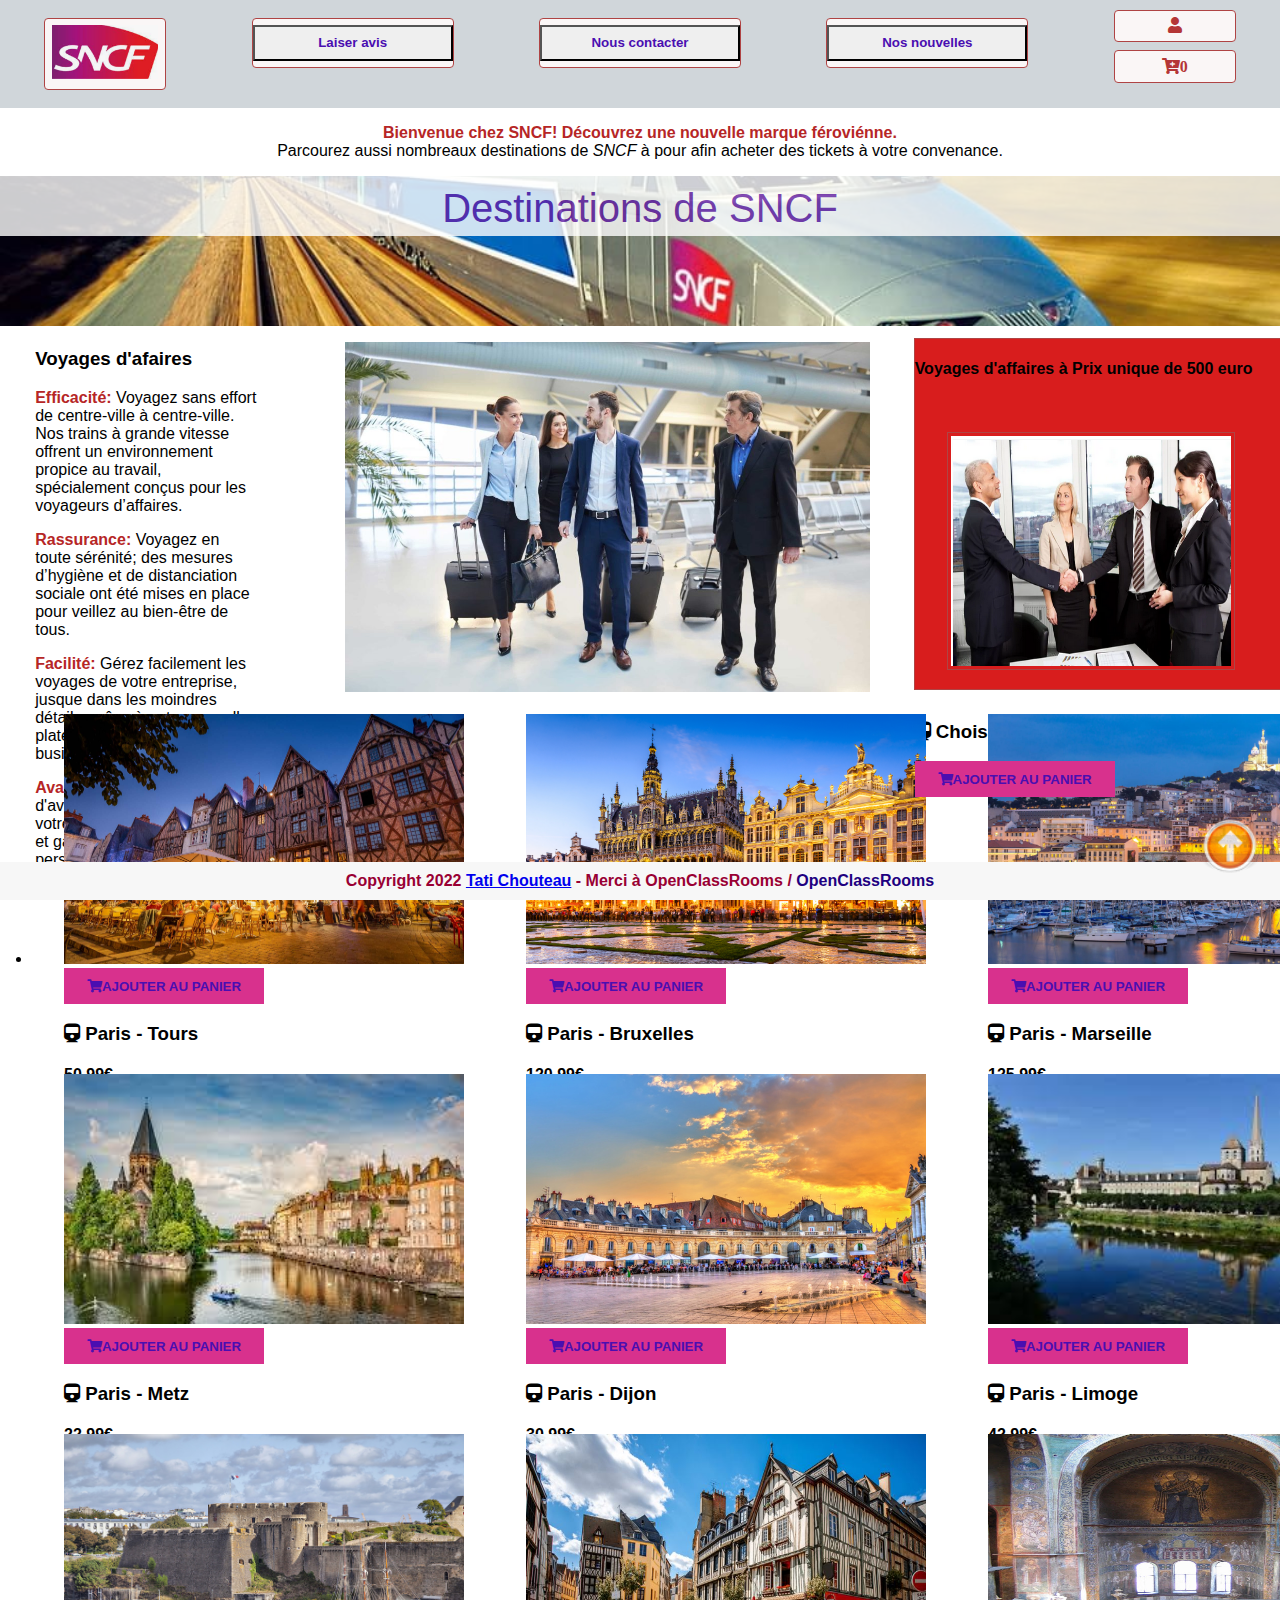
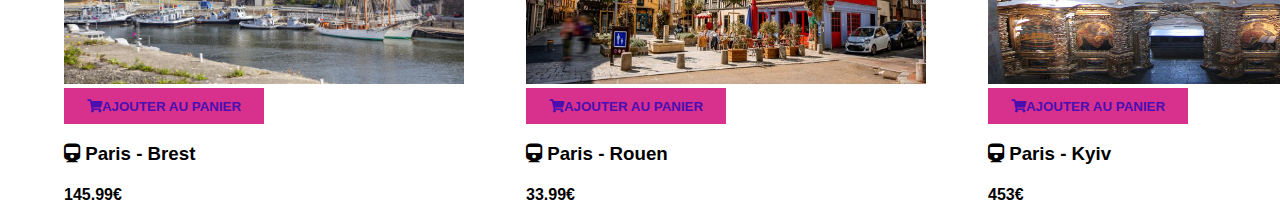
==== sncf.html @ 40f38acc "<aside> de carte unique" ====
<!DOCTYPE html>
<html>

<head>
  <meta charset="UTF-8" />
  <link rel="stylesheet" href="./css/sncf.css" />
  <link rel="stylesheet" href="https://cdnjs.cloudflare.com/ajax/libs/font-awesome/5.15.3/css/all.min.css">
  <title>SNCF</title>
</head>

<body>
  <div class="topmenu">
  <header>
    <nav>
      <ul class="menu">
        <li>
          <p class="bordeau"><a href="#"><img onClick="myFunction('s2')" id="s2" class="logo" src="./images/sncf2.png"
                alt="Veuillez cliquer, svp"></a>
        </li>

        <li>
          <p class="bordeau"><a href="#"><button onClick="myFunction('s1')" id="s1" class="cadre">Laiser
                avis</button></a></p>
        </li>

        <li>
          <p class="bordeau"><a href="#"><button onClick="myFunction('s2')" id="s2" class="cadre">Nous
                contacter</button></a></p>
        </li>

        <li>
          <p class="bordeau"><a href="#"><button onClick="myFunction('s2')" id="s2" class="cadre">Nos
                nouvelles</button></a></p>
        </li>

        <li>
          <a class="profile" href="#"><i class="fas fa-user"></i></a>
          <a class="panier" href="#"><i class="fas fa-cart-plus" onclick="showCart()" id="cartCount">0</i></a>
        </li>
      </ul>
    </nav>
  </header>
</div>
    <div class="annonce">
      <p><strong>Bienvenue chez SNCF! Découvrez une nouvelle marque féroviénne. </strong></br>
        Parcourez aussi nombreaux destinations de <em>SNCF</em> à pour afin acheter des tickets à votre convenance.</p>
    </div>
 




  <section>

  <ul class="bandeau">
    <li class="imgFond" colspan="2">
      <div class="section">Destinations de SNCF</div>
    </li>
  </ul>
  </section>

  <section>
    <article class="buisness">
      <h3>Voyages d'afaires</h3>

      <p><strong>Efficacité:</strong></mark>
      Voyagez sans effort de centre-ville à centre-ville. 
      Nos trains à grande vitesse offrent un environnement propice au travail, spécialement conçus pour les voyageurs d’affaires.</p>

      <p><strong>Rassurance:</strong>
      Voyagez en toute sérénité; des mesures d’hygiène et de distanciation sociale ont été mises en place pour veillez au bien-être de tous.</p>
    
      <p><strong>Facilité:</strong>
      Gérez facilement les voyages de votre entreprise, jusque dans les moindres détails, grâce à notre nouvelle plateforme intuitive dédiée au business.</p>
      
      <p><strong>Avantage:</strong>
      Profitez d'avantages exclusifs pour votre entreprise et vous-même, et gagnez des points de fidélité personnels, tout en réduisant votre empreinte carbone.</p>
    </article>
    <aside>
        <p class="bordeau"><a href="#"><img onClick="myFunction('s2')" id="s2" class="bvoyage" src="./images/business.jpg"
                alt="Veuillez cliquer, svp"></a></p>
    </aside>

    <aside>
      <ul class="cadre">
      <li><h4>Voyages d'affaires à Prix unique de 500 euro</h4></li>
        <p class="bordeau"><a href="#"><img class="pub" onClick="myFunction('s2')" id="s2" class="affaires" src="./images/deal.png"
                alt="Veuillez cliquer, svp"></a></p>              
        <li><h3><i class='fas fa-train'></i> Choisir destination</h3></li>
        <li><p class="bordeau"><a href="#"><button class="addCart"  onClick="myFunction('s2')" id="s2">
          <i class='fas fa-shopping-cart'></i>AJOUTER AU PANIER
          </button> </a></p></li>

      </ul>
  </aside>
  </section>

  <section>
    <aside>
  <ul>
    <li colspan="2">
      <div class="products-center" id="products">
      </div>
    </li>
  </ul>
  </aside>
</section>


  <div class="cart" id="cart">
    <span class="closeCart" onclick="hideCart()">&times;</span>
    <ul id="cartItems" class="cartItems">
    </ul>
    <span class="total">TOTAL : <i class="fas fa-coins"></i> <span id="totalPrice">0</span>€</span>
  </div>

  <footeur>
    <div id="fleche" onclick="flechetop()">
      <img class="orange" src="./images/fleche.png" alt="Veuillez cliquer, svp">
    </div>
    <p class="footer">Copyright 2022 <a href="#">Tati Chouteau</a> - Merci à OpenClassRooms / <span
        class="v">OpenClassRooms</span></p>
  </footeur>
  <script src="./js/sncf.js"></script>
</body>

</html>
---- css/sncf.css ----
.topmenu {
  background-color: #d0d6da;
}
.menu {
    display: flex;                /* Transformation en flexbox */
    padding:0;                    /* Suppression des marges internes */
         /* Ajout de la couleur d'arrière-plan */
    justify-content: space-around;/* Alignements des liens dans le menu */
}
.menu li {
    list-style-type: none ;       /* Suppression des puces */
  
}
.menu a {
    display:block;                /* Transformation en block */
    min-width: 120px;             /* Largeur minimale des liens */   
    
    margin: 0.5rem;               /* Marges externes */
    padding: 0.4rem 0;            /* Marges internes */
    text-align: center;           /* Centrage du texte */   
    background-color: #faf6f6;    /* Arrière-plan */
    color: rgb(180, 54, 54);                  /* Couleur du texte */
    text-decoration: none;        /* Suppression du soulignement */
    border: 1px solid rgb(175, 68, 68);       /* Ajout d'une bordure */
    border-radius: 4px;           /* Arrondis des bordures */
    
    transition: all 1s ;          /* Ajout des effets de transition */
}
.menu a.actif {    
    background-color: #000 ; 
    color: #551abc ;
    border-color: #4b2443 ;
}
.menu a:hover,
.menu a:hover.actif{
    background-color: #3427ed;
    color: #861616;
    border-color: #720606;
}

header{
 
    color: #47108a;
    border-color: #720606;
    padding: 0.1em;
    }
.annonce{
  text-align: center;
  }
.orange {
    width: 60px;
    height: 60px;
    box-shadow: none;
  }

  #fleche {
    position: fixed;
    cursor: pointer;
    z-index: 9999;
    opacity: 0.8;
    right: 20px;
    bottom: 20px;
    display: block;
  }

  body {
    color: black;
    background: white;
    margin: 0;
    padding: 0;
    font-family: 'Lucida Sans', 'Lucida Sans Regular', 'Lucida Grande', 'Lucida Sans Unicode', Geneva, Verdana, sans-serif;
    padding-bottom: 60px;
    max-width: 1600px;
  }

  li.bandeau {
    height: 60px;
    width: 100%;
    position: fixed;
    z-index: 1;
    list-style-type: none ; 
  }

  li.titre {
    background-color: blueviolet;
    border-radius: 5px;
    color: white;
    font-size: 56px;
    text-align: center;
    width: 100%;
  }

  i.panier {
    text-align: center;
    background: #d8318d;
    border-radius: 5px;
    color: white;
    padding: 5px;
  }

  li.imgFond {
    background-image: url("../images/tgv.jpeg");
    background-size: cover;
    background-position-y: center;
    height: 150px;
  }

  div.section {
    text-align: center;
    padding-top: 10px;
    color: rgb(100, 32, 168);
    background-color: white;
    height: 50px;
    font-size: 40px;
    opacity: 0.8;
  }

  ul {
    height: 100%;
    width: 100%;
    margin: 0;
    padding: 0;
  }

  /* Trouvé sur internet permet de faire automatiquement
  un tableau de 3 cases et d'autant de ligne que nécessaire
  On a juste besoin d'avoir une balise <article> répértée
  Autant de fois qu'il y a des produits*/
  .products-center {
    display: grid;
    grid-template-columns: repeat(3, 1fr);
    grid-gap: 10px;
  }

  img.product-img {
    width: 400px;
    height: 250px;
  }

  img.product-img-tiny {
    width: 40px;
    height: 25px;
    vertical-align: middle;
  }

  .addCart {
    position: relative;
    top: 70%;
    right: 0;
    background: #d8318d;
    border: none;
    font-weight: bold;
    cursor: pointer;
    padding: 10px;
  }

  .addCart:hover {
    color: white;
  }

  div.cart {
    height: 50%;
    width: 70%;
    visibility: hidden;
    position: fixed;
    z-index: 1;
    right: 0;
    top: 0;
    background-color: white;
    opacity: 0.9;
    margin-top: 40px;
  }

  span.closeCart {
    position: absolute;
    top: 15px;
    right: 15px;
    font-size: 30px;
    color: violet;
    cursor: pointer;
    height: 50px;
  }

  ul.cartItems {
    list-style-type: none;
    margin-top: 60px;
  }

  span.price {
    position: absolute;
    right: 80px;
    font-size: 20px;
    ;
  }

  span.product-trash {
    position: absolute;
    right: 45px;
  }

  span.total {
    position: absolute;
    right: 40px;
    font-size: 2em;
    color: darkgoldenrod;
  }

  span.arrow {
    position: absolute;
    right: 200px;
  }

  logo {
    height: 40%;
    width: 60%;
    visibility: hidden;
    position: fixed;
    z-index: 1;
    right: 0;
    top: 0;
    background-color: rgb(54, 23, 139);
    opacity: 0.9;
    
  }
  logo:hover {
    background-color: rgb(55, 0, 128);
    color: white;
  }
  p.footer {
    position: fixed;
    bottom: 0px;
    width: 100%;
    color: #990033;
    font-weight: bold;
    background-color: rgb(247, 247, 247);
    margin: 0;
    padding-bottom: 10px;
    padding-top: 10px;
    text-align: center;

  }

  li.profile {
    vertical-align: top;
    padding-right: 14px;
    font-size: 30px;
    padding-top: 14px;
  }

  li.profile a {
    color: rgb(62, 10, 160);
  }

  .tdButton {
    width: 100%;
    text-align: none;
  }

  button {
    border-radius: 0%;
    height: 36px;
    width: 200px;
    color: rgb(74, 14, 177);
    font-weight: bold;
    }

  button:hover {
    background-color: rgb(55, 0, 128);
    color: white;
  }

  p.bordeau {
    color: #990033;
  }

  .logo {
    height: 54px;
    background-color: rgb(55, 0, 128);
  }

  span.bold {
    font-weight: bold;
    font-size: 20px;
  }

  span.left {
    margin-left: 20px;
  }

  .v {
    color: rgb(32, 0, 128);

  }

  .buisness
  {
      width: 500px;
      padding: 0.2em;
     
      margin-left:2em;
      margin-bottom: 2em;
  }
    
  section{
    display:flex;
  }

  strong{
    color:#b62626;
  }

  
  .bvoyage{
    height: 350px;
    background-color: rgb(199, 38, 38);
      
    margin-left:2em;
    margin-bottom: 2em;
  }

  article, aside
{
    text-align: justify;
}
aside{
  height: 350px;
  margin-left:2em;
  margin-bottom: 2em;
}

article { 
  height: 350px;

    margin-right: 20px;
    margin-left:2em;
    flex: 3;
    text-align: left;
}
.affaires{
  height: 350px;
  background-color: rgb(199, 38, 38);
    
  margin-left:2em;
  margin-bottom: 2em;
}
ul.cadre{

  border: 1px solid rgb(175, 68, 68);
  background-color: rgb(216, 29, 29);
  list-style-type: none;
  margin-top: 12px;

  height: 350px;

    margin-right: 12px;
    margin-left:  12px;;
    flex: 3;
    text-align: justify;
}

img.pub {
  width: 280px;
  height: 230px;
  vertical-align: middle;  
  padding: 0.2em; 
  margin-left:2em;
  margin-right: 2em;
  margin-bottom: 2em;
  margin-top: 2em;
  margin-bottom: 2em;
  border: 1px solid rgb(175, 68, 68);
  

}
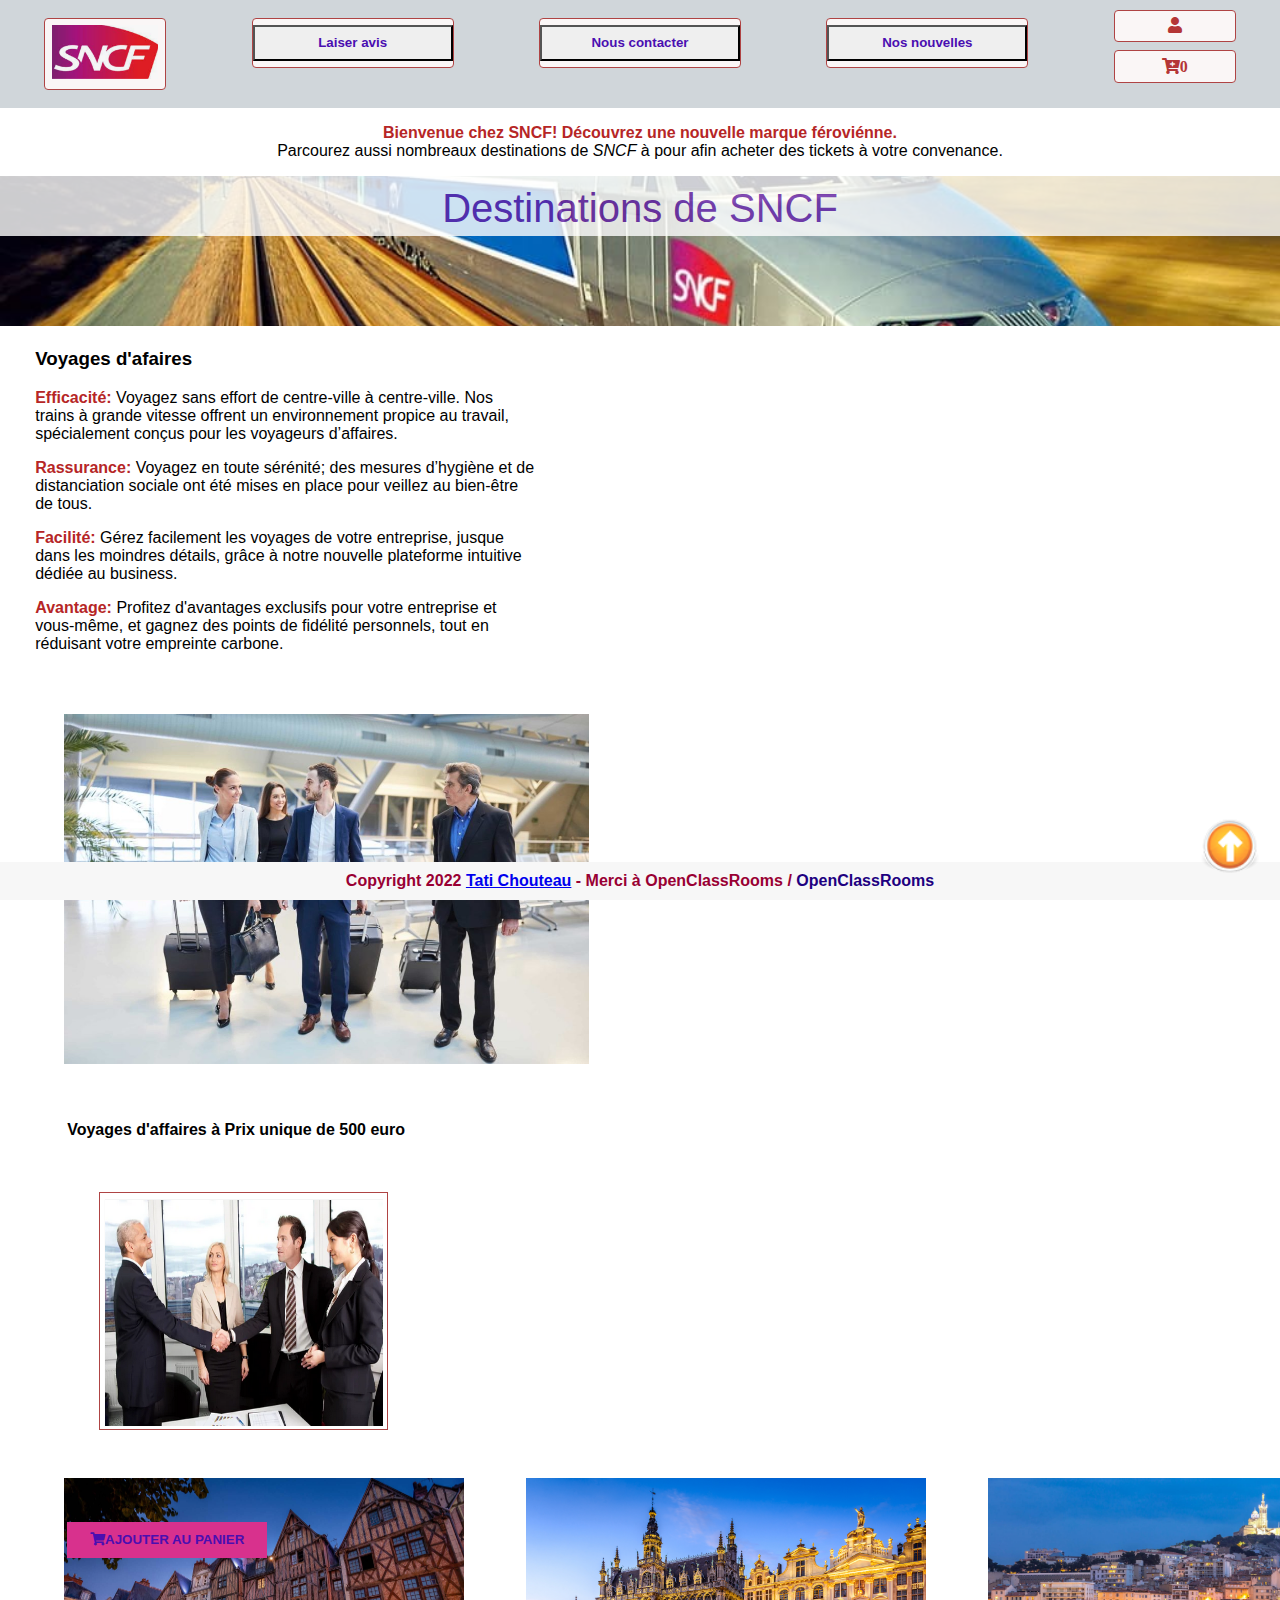
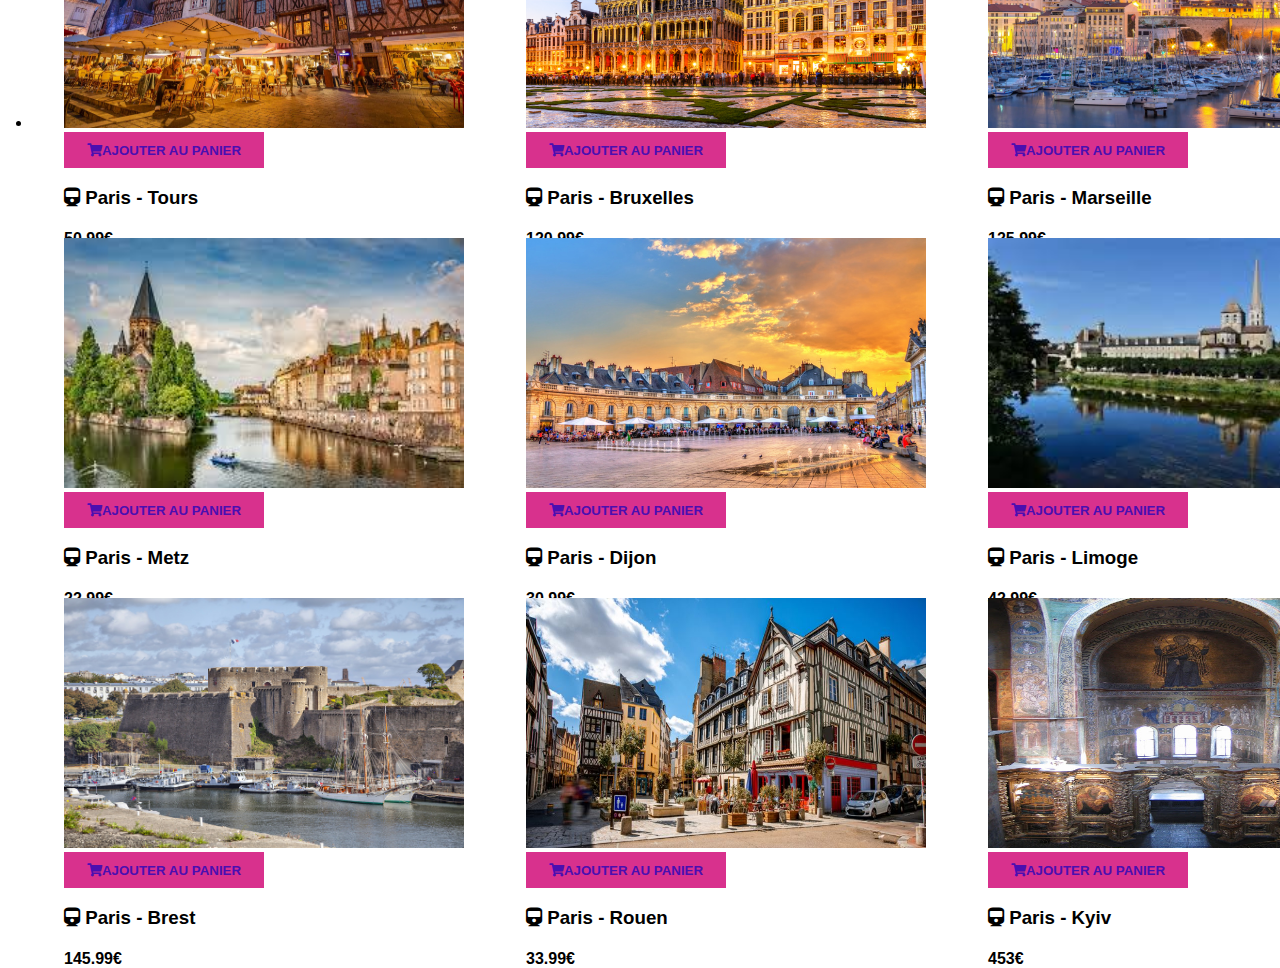
==== commit ae8c8861: "<aside> affichage" ====
--- a/sncf.html
+++ b/sncf.html
@@ -60,6 +60,7 @@
   </section>
 
   <section>
+    
     <article class="buisness">
       <h3>Voyages d'afaires</h3>
 
@@ -82,17 +83,22 @@
     </aside>
 
     <aside>
-      <ul class="cadre">
-      <li><h4>Voyages d'affaires à Prix unique de 500 euro</h4></li>
-        <p class="bordeau"><a href="#"><img class="pub" onClick="myFunction('s2')" id="s2" class="affaires" src="./images/deal.png"
-                alt="Veuillez cliquer, svp"></a></p>              
-        <li><h3><i class='fas fa-train'></i> Choisir destination</h3></li>
-        <li><p class="bordeau"><a href="#"><button class="addCart"  onClick="myFunction('s2')" id="s2">
+      <form action="" method="get" class="form-example">
+      <div class="unique">
+      <h4>Voyages d'affaires à Prix unique de 500 euro</h4>
+      <p class="bordeau"><a href="#"><img class="pub" onClick="myFunction('s2')" id="s2" class="affaires" src="./images/deal.png"
+                alt="Veuillez cliquer, svp"></a></p>             
+        <h3><i class='fas fa-train'></i> Choisir destination</h3>
+
+        <p ><a href="#"><button class="addCart"  onClick="myFunction('s2')" id="s2">
           <i class='fas fa-shopping-cart'></i>AJOUTER AU PANIER
-          </button> </a></p></li>
+          </button> </a></p>
+        </form>
+      
+  </aside>
 
-      </ul>
-  </aside>
+  
+  
   </section>
 
   <section>
--- a/css/sncf.css
+++ b/css/sncf.css
@@ -301,9 +301,17 @@
       margin-bottom: 2em;
   }
     
-  section{
-    display:flex;
-  }
+  .unique{
+    width: 500px;
+    padding: 0.2em;
+   
+    margin-left:2em;
+    margin-bottom: 2em;
+
+   
+  }
+
+  
 
   strong{
     color:#b62626;
@@ -371,4 +379,8 @@
   border: 1px solid rgb(175, 68, 68);
   
 
+}
+.form-example{
+  width: 300px;
+  height: 500px;
 }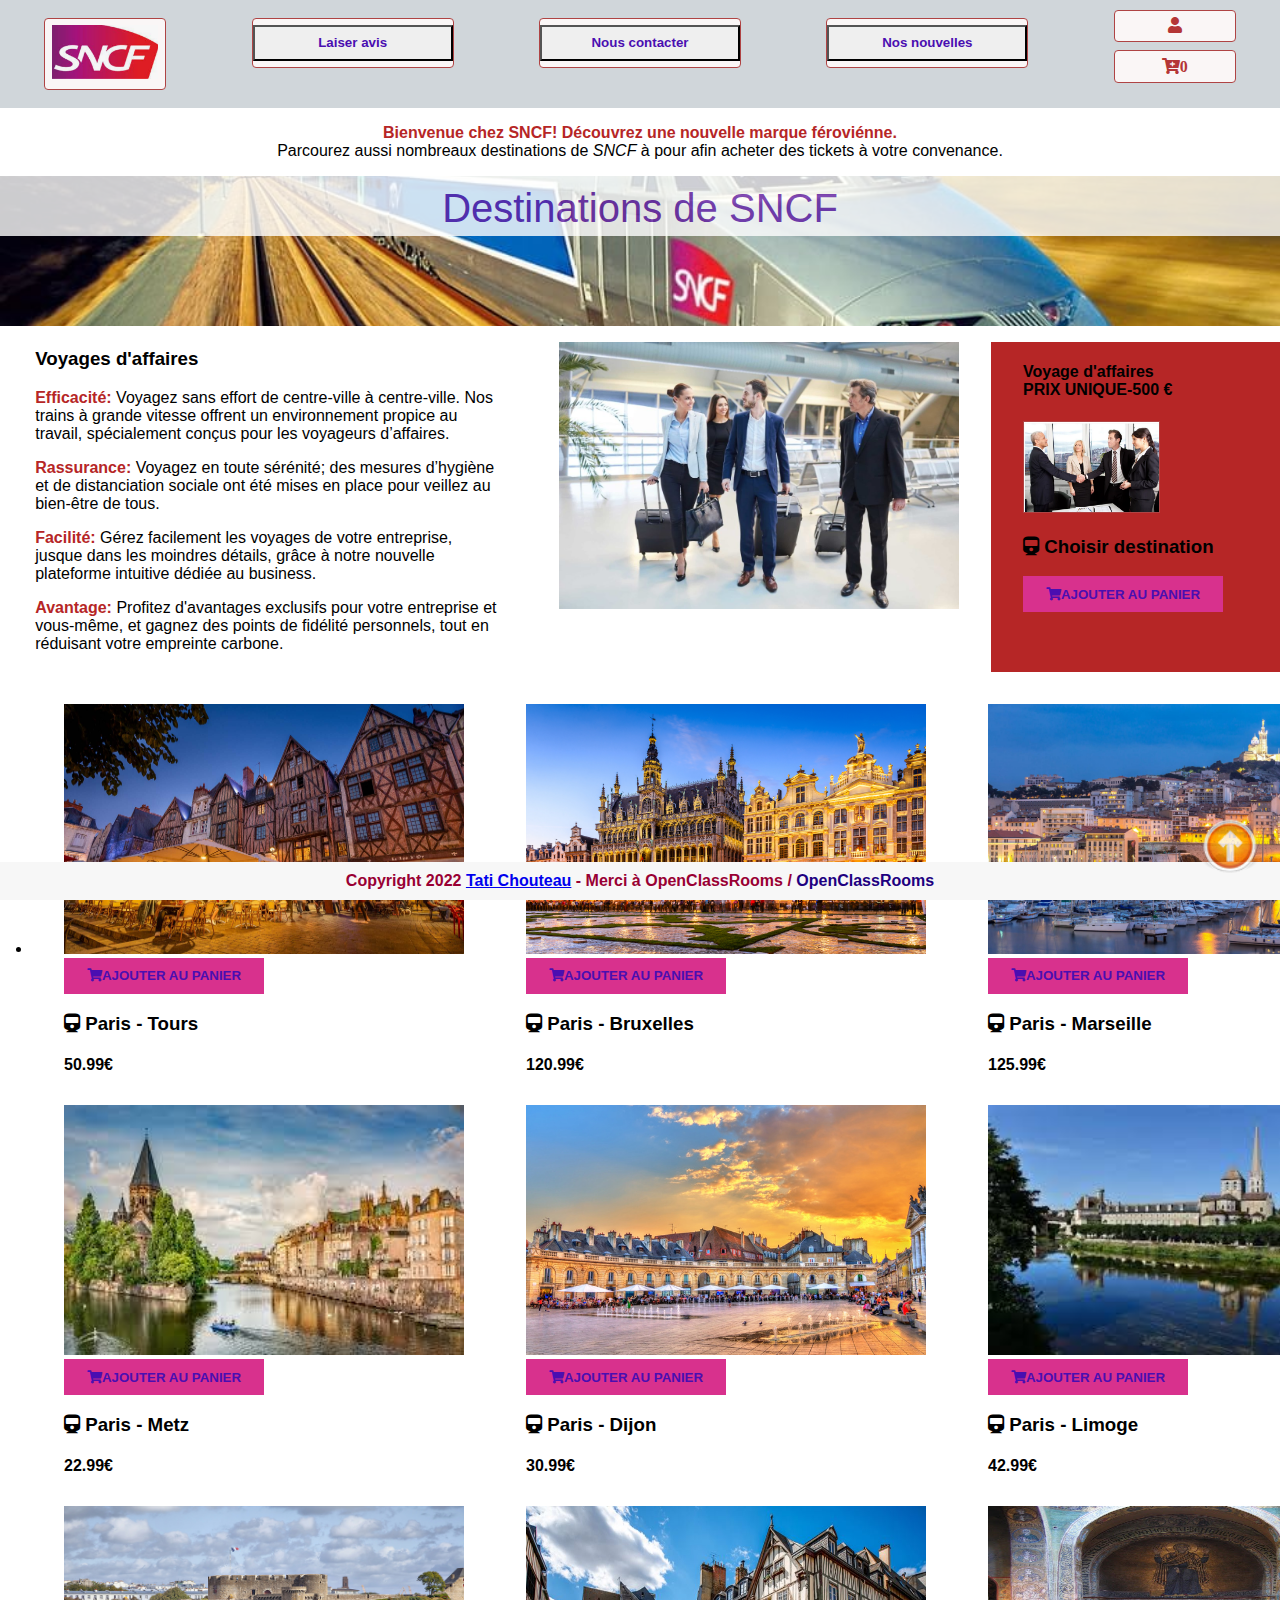
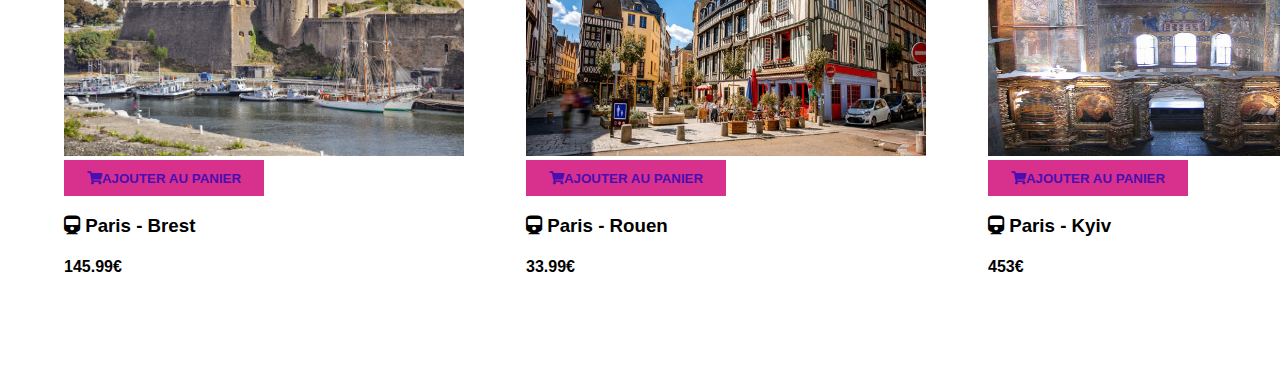
==== commit 4ac09929: "Modification <aside> de promo" ====
--- a/sncf.html
+++ b/sncf.html
@@ -10,107 +10,106 @@
 
 <body>
   <div class="topmenu">
-  <header>
-    <nav>
-      <ul class="menu">
-        <li>
-          <p class="bordeau"><a href="#"><img onClick="myFunction('s2')" id="s2" class="logo" src="./images/sncf2.png"
-                alt="Veuillez cliquer, svp"></a>
-        </li>
+    <header>
+      <nav>
+        <ul class="menu">
+          <li>
+            <p class="bordeau"><a href="#"><img onClick="myFunction('s2')" id="s2" class="logo" src="./images/sncf2.png"
+                  alt="Veuillez cliquer, svp"></a>
+          </li>
 
-        <li>
-          <p class="bordeau"><a href="#"><button onClick="myFunction('s1')" id="s1" class="cadre">Laiser
-                avis</button></a></p>
-        </li>
+          <li>
+            <p class="bordeau"><a href="#"><button onClick="myFunction('s1')" id="s1" class="cadre">Laiser
+                  avis</button></a></p>
+          </li>
 
-        <li>
-          <p class="bordeau"><a href="#"><button onClick="myFunction('s2')" id="s2" class="cadre">Nous
-                contacter</button></a></p>
-        </li>
+          <li>
+            <p class="bordeau"><a href="#"><button onClick="myFunction('s2')" id="s2" class="cadre">Nous
+                  contacter</button></a></p>
+          </li>
 
-        <li>
-          <p class="bordeau"><a href="#"><button onClick="myFunction('s2')" id="s2" class="cadre">Nos
-                nouvelles</button></a></p>
-        </li>
+          <li>
+            <p class="bordeau"><a href="#"><button onClick="myFunction('s2')" id="s2" class="cadre">Nos
+                  nouvelles</button></a></p>
+          </li>
 
-        <li>
-          <a class="profile" href="#"><i class="fas fa-user"></i></a>
-          <a class="panier" href="#"><i class="fas fa-cart-plus" onclick="showCart()" id="cartCount">0</i></a>
-        </li>
-      </ul>
-    </nav>
-  </header>
-</div>
-    <div class="annonce">
-      <p><strong>Bienvenue chez SNCF! Découvrez une nouvelle marque féroviénne. </strong></br>
-        Parcourez aussi nombreaux destinations de <em>SNCF</em> à pour afin acheter des tickets à votre convenance.</p>
-    </div>
- 
+          <li>
+            <a class="profile" href="#"><i class="fas fa-user"></i></a>
+            <a class="panier" href="#"><i class="fas fa-cart-plus" onclick="showCart()" id="cartCount">0</i></a>
+          </li>
+        </ul>
+      </nav>
+    </header>
+  </div>
+  <div class="annonce">
+    <p><strong>Bienvenue chez SNCF! Découvrez une nouvelle marque féroviénne. </strong></br>
+      Parcourez aussi nombreaux destinations de <em>SNCF</em> à pour afin acheter des tickets à votre convenance.</p>
+  </div>
+
 
 
 
 
   <section>
 
-  <ul class="bandeau">
-    <li class="imgFond" colspan="2">
-      <div class="section">Destinations de SNCF</div>
-    </li>
-  </ul>
+    <ul class="bandeau">
+      <li class="imgFond" colspan="2">
+        <div class="section">Destinations de SNCF</div>
+      </li>
+    </ul>
   </section>
 
-  <section>
-    
+  <section class="lux">
+
     <article class="buisness">
-      <h3>Voyages d'afaires</h3>
+      <h3>Voyages d'affaires</h3>
 
       <p><strong>Efficacité:</strong></mark>
-      Voyagez sans effort de centre-ville à centre-ville. 
-      Nos trains à grande vitesse offrent un environnement propice au travail, spécialement conçus pour les voyageurs d’affaires.</p>
+        Voyagez sans effort de centre-ville à centre-ville.
+        Nos trains à grande vitesse offrent un environnement propice au travail, spécialement conçus pour les voyageurs
+        d’affaires.</p>
 
       <p><strong>Rassurance:</strong>
-      Voyagez en toute sérénité; des mesures d’hygiène et de distanciation sociale ont été mises en place pour veillez au bien-être de tous.</p>
+        Voyagez en toute sérénité; des mesures d’hygiène et de distanciation sociale ont été mises en place pour veillez
+        au bien-être de tous.</p>
+
+      <p><strong>Facilité:</strong>
+        Gérez facilement les voyages de votre entreprise, jusque dans les moindres détails, grâce à notre nouvelle
+        plateforme intuitive dédiée au business.</p>
+
+      <p><strong>Avantage:</strong>
+        Profitez d'avantages exclusifs pour votre entreprise et vous-même, et gagnez des points de fidélité personnels,
+        tout en réduisant votre empreinte carbone.</p>
+    </article>
+
     
-      <p><strong>Facilité:</strong>
-      Gérez facilement les voyages de votre entreprise, jusque dans les moindres détails, grâce à notre nouvelle plateforme intuitive dédiée au business.</p>
-      
-      <p><strong>Avantage:</strong>
-      Profitez d'avantages exclusifs pour votre entreprise et vous-même, et gagnez des points de fidélité personnels, tout en réduisant votre empreinte carbone.</p>
-    </article>
-    <aside>
-        <p class="bordeau"><a href="#"><img onClick="myFunction('s2')" id="s2" class="bvoyage" src="./images/business.jpg"
-                alt="Veuillez cliquer, svp"></a></p>
-    </aside>
+      <aside >
+        <p ><a href="#"><img onClick="myFunction('s2')" id="s2" class="bvoyage"
+              src="./images/business.jpg" alt="Veuillez cliquer, svp"></a></p>
+      </aside>
 
-    <aside>
-      <form action="" method="get" class="form-example">
-      <div class="unique">
-      <h4>Voyages d'affaires à Prix unique de 500 euro</h4>
-      <p class="bordeau"><a href="#"><img class="pub" onClick="myFunction('s2')" id="s2" class="affaires" src="./images/deal.png"
-                alt="Veuillez cliquer, svp"></a></p>             
-        <h3><i class='fas fa-train'></i> Choisir destination</h3>
-
-        <p ><a href="#"><button class="addCart"  onClick="myFunction('s2')" id="s2">
-          <i class='fas fa-shopping-cart'></i>AJOUTER AU PANIER
-          </button> </a></p>
-        </form>
-      
-  </aside>
-
-  
-  
+      <aside class="fond">
+          <h4 class="promo">Voyage d'affaires<br>PRIX UNIQUE-500 €</h4>
+          <img class="pub" onClick="myFunction('s2')" id="s2" class="affaires"
+                src="./images/deal.png" alt="Veuillez cliquer, svp">
+          <h3><i class='fas fa-train'></i> Choisir destination</h3>
+          <button class="addCart" onClick="myFunction('s2')" id="s2">
+                <i class='fas fa-shopping-cart'></i>AJOUTER AU PANIER
+              </button>       
+      </aside>
+    
   </section>
 
-  <section>
+  <div>
     <aside>
-  <ul>
-    <li colspan="2">
-      <div class="products-center" id="products">
-      </div>
-    </li>
-  </ul>
-  </aside>
-</section>
+      <ul>
+        <li colspan="2">
+          <div class="products-center" id="products">
+          </div>
+        </li>
+      </ul>
+    </aside>
+  </div>
 
 
   <div class="cart" id="cart">
--- a/css/sncf.css
+++ b/css/sncf.css
@@ -145,8 +145,7 @@
 
   .addCart {
     position: relative;
-    top: 70%;
-    right: 0;
+      right: 0;
     background: #d8318d;
     border: none;
     font-weight: bold;
@@ -272,7 +271,13 @@
   p.bordeau {
     color: #990033;
   }
-
+.fond{
+  background-color: #b62626;
+  max-width: 225px;
+  padding-left: 2em;
+  padding-right: 2em;
+  margin-top: 1em;
+}
   .logo {
     height: 54px;
     background-color: rgb(55, 0, 128);
@@ -294,12 +299,12 @@
 
   .buisness
   {
-      width: 500px;
+      min-width: 400px;
       padding: 0.2em;
      
       margin-left:2em;
       margin-bottom: 2em;
-  }
+        }
     
   .unique{
     width: 500px;
@@ -319,25 +324,20 @@
 
   
   .bvoyage{
-    height: 350px;
-    background-color: rgb(199, 38, 38);
-      
-    margin-left:2em;
-    margin-bottom: 2em;
-  }
+    max-width: 400px;   
+      }
 
   article, aside
 {
-    text-align: justify;
+    text-align: left;
 }
 aside{
-  height: 350px;
   margin-left:2em;
   margin-bottom: 2em;
 }
 
 article { 
-  height: 350px;
+  
 
     margin-right: 20px;
     margin-left:2em;
@@ -345,37 +345,19 @@
     text-align: left;
 }
 .affaires{
-  height: 350px;
+ 
   background-color: rgb(199, 38, 38);
     
   margin-left:2em;
   margin-bottom: 2em;
 }
-ul.cadre{
-
-  border: 1px solid rgb(175, 68, 68);
-  background-color: rgb(216, 29, 29);
-  list-style-type: none;
-  margin-top: 12px;
-
-  height: 350px;
-
-    margin-right: 12px;
-    margin-left:  12px;;
-    flex: 3;
-    text-align: justify;
-}
+
 
 img.pub {
-  width: 280px;
-  height: 230px;
-  vertical-align: middle;  
-  padding: 0.2em; 
-  margin-left:2em;
-  margin-right: 2em;
-  margin-bottom: 2em;
-  margin-top: 2em;
-  margin-bottom: 2em;
+  width: 60%;
+  
+   margin-left:auto;
+  margin-right: auto;
   border: 1px solid rgb(175, 68, 68);
   
 
@@ -383,4 +365,8 @@
 .form-example{
   width: 300px;
   height: 500px;
+}
+.lux{
+  display:flex;
+  flex-direction: row;
 }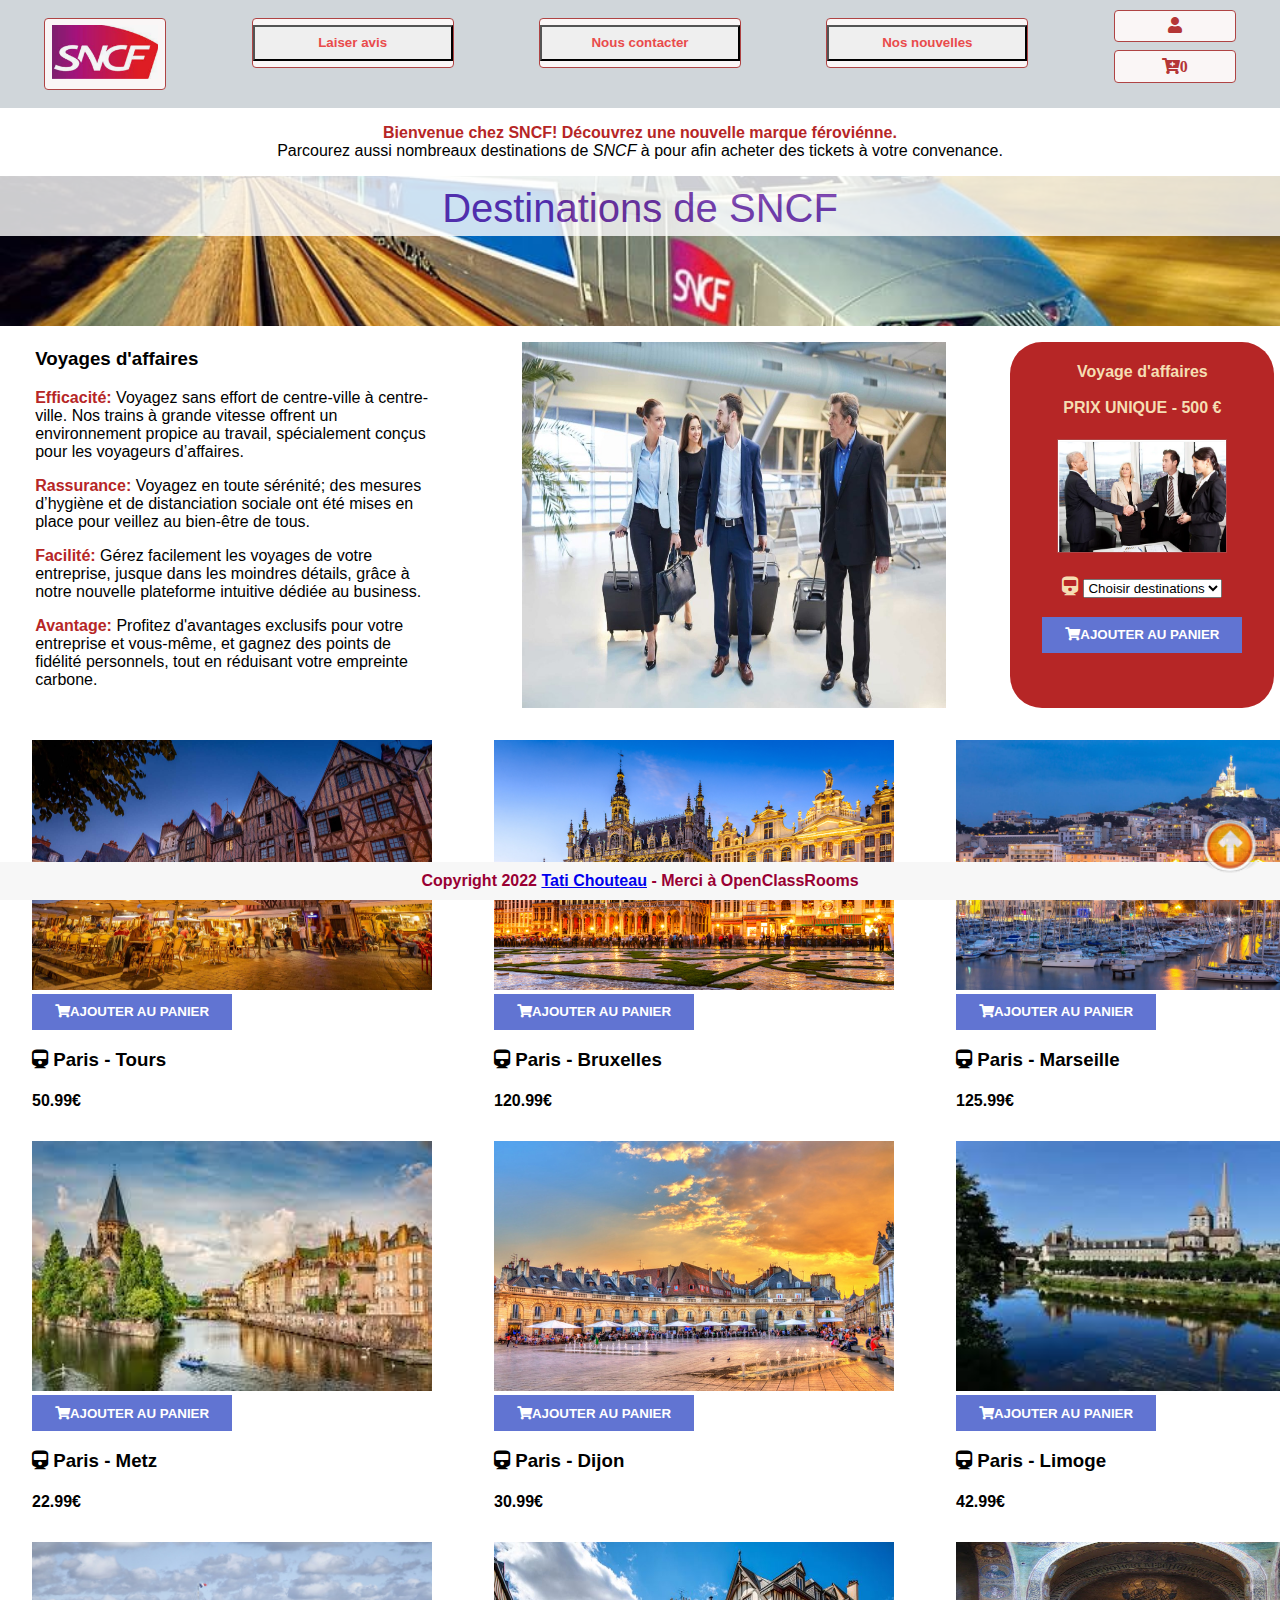
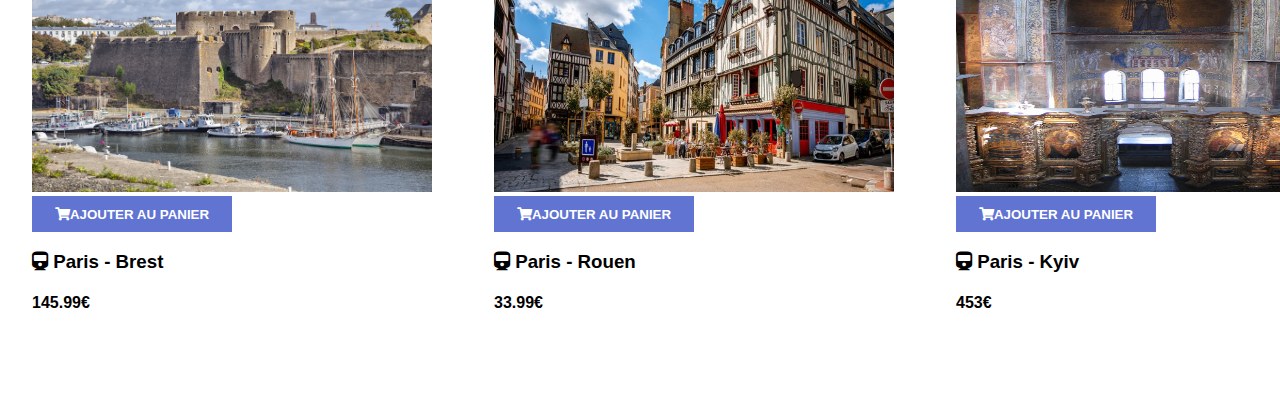
==== commit ab2e67b7: "Ajout liste deroulante, fonctionalités" ====
--- a/sncf.html
+++ b/sncf.html
@@ -82,34 +82,30 @@
         tout en réduisant votre empreinte carbone.</p>
     </article>
 
-    
-      <aside >
-        <p ><a href="#"><img onClick="myFunction('s2')" id="s2" class="bvoyage"
-              src="./images/business.jpg" alt="Veuillez cliquer, svp"></a></p>
-      </aside>
 
-      <aside class="fond">
-          <h4 class="promo">Voyage d'affaires<br>PRIX UNIQUE-500 €</h4>
-          <img class="pub" onClick="myFunction('s2')" id="s2" class="affaires"
-                src="./images/deal.png" alt="Veuillez cliquer, svp">
-          <h3><i class='fas fa-train'></i> Choisir destination</h3>
-          <button class="addCart" onClick="myFunction('s2')" id="s2">
-                <i class='fas fa-shopping-cart'></i>AJOUTER AU PANIER
-              </button>       
-      </aside>
-    
+    <aside class="imgaside">
+      <img onClick="myFunction('s2')" id="s2" class="bvoyage" src="./images/business.jpg" alt="Veuillez cliquer, svp">
+    </aside>
+
+    <aside class="fond">
+      <h4 class="promo">Voyage d'affaires<br><br>PRIX UNIQUE - 500 €</h4>
+      <img class="pub" onClick="myFunction('s2')" id="s2" class="affaires" src="./images/deal.png"
+        alt="Veuillez cliquer, svp">
+      <h3><i class='fas fa-train'></i>&nbsp;<select id="dest">
+        <option value="C" disabled selected>Choisir destinations</option>
+        <option value="Paris">Paris</option>
+        <option value="Lille">Lille</option>
+      </select></h3>
+      <button class="addCart" onClick="addCart(99999)" id="s2">
+        <i class='fas fa-shopping-cart'></i>AJOUTER AU PANIER
+      </button>
+    </aside>
+
   </section>
 
-  <div>
-    <aside>
-      <ul>
-        <li colspan="2">
-          <div class="products-center" id="products">
-          </div>
-        </li>
-      </ul>
-    </aside>
-  </div>
+  
+          <div class="products-center" id="products"></div>
+
 
 
   <div class="cart" id="cart">
@@ -123,8 +119,7 @@
     <div id="fleche" onclick="flechetop()">
       <img class="orange" src="./images/fleche.png" alt="Veuillez cliquer, svp">
     </div>
-    <p class="footer">Copyright 2022 <a href="#">Tati Chouteau</a> - Merci à OpenClassRooms / <span
-        class="v">OpenClassRooms</span></p>
+    <p class="footer">Copyright 2022 <a href="#">Tati Chouteau</a> - Merci à OpenClassRooms</p>
   </footeur>
   <script src="./js/sncf.js"></script>
 </body>
--- a/css/sncf.css
+++ b/css/sncf.css
@@ -1,372 +1,407 @@
 .topmenu {
   background-color: #d0d6da;
 }
+
 .menu {
-    display: flex;                /* Transformation en flexbox */
-    padding:0;                    /* Suppression des marges internes */
-         /* Ajout de la couleur d'arrière-plan */
-    justify-content: space-around;/* Alignements des liens dans le menu */
-}
+  display: flex;
+  /* Transformation en flexbox */
+  padding: 0;
+  /* Suppression des marges internes */
+  /* Ajout de la couleur d'arrière-plan */
+  justify-content: space-around;
+  /* Alignements des liens dans le menu */
+}
+
 .menu li {
-    list-style-type: none ;       /* Suppression des puces */
-  
-}
+  list-style-type: none;
+  /* Suppression des puces */
+
+}
+
 .menu a {
-    display:block;                /* Transformation en block */
-    min-width: 120px;             /* Largeur minimale des liens */   
-    
-    margin: 0.5rem;               /* Marges externes */
-    padding: 0.4rem 0;            /* Marges internes */
-    text-align: center;           /* Centrage du texte */   
-    background-color: #faf6f6;    /* Arrière-plan */
-    color: rgb(180, 54, 54);                  /* Couleur du texte */
-    text-decoration: none;        /* Suppression du soulignement */
-    border: 1px solid rgb(175, 68, 68);       /* Ajout d'une bordure */
-    border-radius: 4px;           /* Arrondis des bordures */
-    
-    transition: all 1s ;          /* Ajout des effets de transition */
-}
-.menu a.actif {    
-    background-color: #000 ; 
-    color: #551abc ;
-    border-color: #4b2443 ;
-}
+  display: block;
+  /* Transformation en block */
+  min-width: 120px;
+  /* Largeur minimale des liens */
+
+  margin: 0.5rem;
+  /* Marges externes */
+  padding: 0.4rem 0;
+  /* Marges internes */
+  text-align: center;
+  /* Centrage du texte */
+  background-color: #faf6f6;
+  /* Arrière-plan */
+  color: rgb(180, 54, 54);
+  /* Couleur du texte */
+  text-decoration: none;
+  /* Suppression du soulignement */
+  border: 1px solid rgb(175, 68, 68);
+  /* Ajout d'une bordure */
+  border-radius: 4px;
+  /* Arrondis des bordures */
+
+  transition: all 1s;
+  /* Ajout des effets de transition */
+}
+
+.menu a.actif {
+  background-color: #000;
+  color: #551abc;
+  border-color: #4b2443;
+}
+
 .menu a:hover,
-.menu a:hover.actif{
-    background-color: #3427ed;
-    color: #861616;
-    border-color: #720606;
-}
-
-header{
- 
-    color: #47108a;
-    border-color: #720606;
-    padding: 0.1em;
-    }
-.annonce{
-  text-align: center;
-  }
+.menu a:hover.actif {
+  background-color: #3427ed;
+  color: #861616;
+  border-color: #720606;
+}
+
+header {
+
+  color: #47108a;
+  border-color: #720606;
+  padding: 0.1em;
+}
+
+.annonce {
+  text-align: center;
+}
+
 .orange {
-    width: 60px;
-    height: 60px;
-    box-shadow: none;
-  }
-
-  #fleche {
-    position: fixed;
-    cursor: pointer;
-    z-index: 9999;
-    opacity: 0.8;
-    right: 20px;
-    bottom: 20px;
-    display: block;
-  }
-
-  body {
-    color: black;
-    background: white;
-    margin: 0;
-    padding: 0;
-    font-family: 'Lucida Sans', 'Lucida Sans Regular', 'Lucida Grande', 'Lucida Sans Unicode', Geneva, Verdana, sans-serif;
-    padding-bottom: 60px;
-    max-width: 1600px;
-  }
-
-  li.bandeau {
-    height: 60px;
-    width: 100%;
-    position: fixed;
-    z-index: 1;
-    list-style-type: none ; 
-  }
-
-  li.titre {
-    background-color: blueviolet;
-    border-radius: 5px;
-    color: white;
-    font-size: 56px;
-    text-align: center;
-    width: 100%;
-  }
-
-  i.panier {
-    text-align: center;
-    background: #d8318d;
-    border-radius: 5px;
-    color: white;
-    padding: 5px;
-  }
-
-  li.imgFond {
-    background-image: url("../images/tgv.jpeg");
-    background-size: cover;
-    background-position-y: center;
-    height: 150px;
-  }
-
-  div.section {
-    text-align: center;
-    padding-top: 10px;
-    color: rgb(100, 32, 168);
-    background-color: white;
-    height: 50px;
-    font-size: 40px;
-    opacity: 0.8;
-  }
-
-  ul {
-    height: 100%;
-    width: 100%;
-    margin: 0;
-    padding: 0;
-  }
-
-  /* Trouvé sur internet permet de faire automatiquement
+  width: 60px;
+  height: 60px;
+  box-shadow: none;
+}
+
+#fleche {
+  position: fixed;
+  cursor: pointer;
+  z-index: 9999;
+  opacity: 0.8;
+  right: 20px;
+  bottom: 20px;
+  display: block;
+}
+
+body {
+  color: black;
+  background: white;
+  margin: 0;
+  padding: 0;
+  font-family: 'Lucida Sans', 'Lucida Sans Regular', 'Lucida Grande', 'Lucida Sans Unicode', Geneva, Verdana, sans-serif;
+  padding-bottom: 60px;
+  max-width: 1600px;
+}
+
+li.bandeau {
+  height: 60px;
+  width: 100%;
+  position: fixed;
+  z-index: 1;
+  list-style-type: none;
+}
+
+li.titre {
+  background-color: blueviolet;
+  border-radius: 5px;
+  color: white;
+  font-size: 56px;
+  text-align: center;
+  width: 100%;
+}
+
+i.panier {
+  text-align: center;
+  background: #d8318d;
+  border-radius: 5px;
+  color: white;
+  padding: 5px;
+}
+
+li.imgFond {
+  background-image: url("../images/tgv.jpeg");
+  background-size: cover;
+  background-position-y: center;
+  height: 150px;
+}
+
+div.section {
+  text-align: center;
+  padding-top: 10px;
+  color: rgb(100, 32, 168);
+  background-color: white;
+  height: 50px;
+  font-size: 40px;
+  opacity: 0.8;
+}
+
+ul {
+  height: 100%;
+  width: 100%;
+  margin: 0;
+  padding: 0;
+}
+
+/* Trouvé sur internet permet de faire automatiquement
   un tableau de 3 cases et d'autant de ligne que nécessaire
   On a juste besoin d'avoir une balise <article> répértée
   Autant de fois qu'il y a des produits*/
-  .products-center {
-    display: grid;
-    grid-template-columns: repeat(3, 1fr);
-    grid-gap: 10px;
-  }
-
-  img.product-img {
-    width: 400px;
-    height: 250px;
-  }
-
-  img.product-img-tiny {
-    width: 40px;
-    height: 25px;
-    vertical-align: middle;
-  }
-
-  .addCart {
-    position: relative;
-      right: 0;
-    background: #d8318d;
-    border: none;
-    font-weight: bold;
-    cursor: pointer;
-    padding: 10px;
-  }
-
-  .addCart:hover {
-    color: white;
-  }
-
-  div.cart {
-    height: 50%;
-    width: 70%;
-    visibility: hidden;
-    position: fixed;
-    z-index: 1;
-    right: 0;
-    top: 0;
-    background-color: white;
-    opacity: 0.9;
-    margin-top: 40px;
-  }
-
-  span.closeCart {
-    position: absolute;
-    top: 15px;
-    right: 15px;
-    font-size: 30px;
-    color: violet;
-    cursor: pointer;
-    height: 50px;
-  }
-
-  ul.cartItems {
-    list-style-type: none;
-    margin-top: 60px;
-  }
-
-  span.price {
-    position: absolute;
-    right: 80px;
-    font-size: 20px;
-    ;
-  }
-
-  span.product-trash {
-    position: absolute;
-    right: 45px;
-  }
-
-  span.total {
-    position: absolute;
-    right: 40px;
-    font-size: 2em;
-    color: darkgoldenrod;
-  }
-
-  span.arrow {
-    position: absolute;
-    right: 200px;
-  }
-
-  logo {
-    height: 40%;
-    width: 60%;
-    visibility: hidden;
-    position: fixed;
-    z-index: 1;
-    right: 0;
-    top: 0;
-    background-color: rgb(54, 23, 139);
-    opacity: 0.9;
-    
-  }
-  logo:hover {
-    background-color: rgb(55, 0, 128);
-    color: white;
-  }
-  p.footer {
-    position: fixed;
-    bottom: 0px;
-    width: 100%;
-    color: #990033;
-    font-weight: bold;
-    background-color: rgb(247, 247, 247);
-    margin: 0;
-    padding-bottom: 10px;
-    padding-top: 10px;
-    text-align: center;
-
-  }
-
-  li.profile {
-    vertical-align: top;
-    padding-right: 14px;
-    font-size: 30px;
-    padding-top: 14px;
-  }
-
-  li.profile a {
-    color: rgb(62, 10, 160);
-  }
-
-  .tdButton {
-    width: 100%;
-    text-align: none;
-  }
-
-  button {
-    border-radius: 0%;
-    height: 36px;
-    width: 200px;
-    color: rgb(74, 14, 177);
-    font-weight: bold;
-    }
-
-  button:hover {
-    background-color: rgb(55, 0, 128);
-    color: white;
-  }
-
-  p.bordeau {
-    color: #990033;
-  }
-.fond{
+.products-center {
+  display: grid;
+  grid-template-columns: repeat(3, 1fr);
+  grid-gap: 10px;
+}
+
+img.product-img {
+  width: 400px;
+  height: 250px;
+}
+
+img.product-img-tiny {
+  width: 40px;
+  height: 25px;
+  vertical-align: middle;
+}
+
+.addCart {
+  position: relative;
+  right: 0;
+  background: #6174d2;
+  color: white;
+  border: none;
+  font-weight: bold;
+  cursor: pointer;
+  padding: 10px;
+}
+
+.addCart:hover {
+  color: white;
+}
+
+div.cart {
+  height: 50%;
+  width: 70%;
+  visibility: hidden;
+  position: fixed;
+  z-index: 1;
+  right: 0;
+  top: 0;
+  background-color: white;
+  opacity: 0.9;
+  margin-top: 40px;
+}
+
+span.closeCart {
+  position: absolute;
+  top: 15px;
+  right: 15px;
+  font-size: 30px;
+  color: violet;
+  cursor: pointer;
+  height: 50px;
+}
+
+ul.cartItems {
+  list-style-type: none;
+  margin-top: 60px;
+}
+
+span.price {
+  position: absolute;
+  right: 80px;
+  font-size: 20px;
+  ;
+}
+
+span.product-trash {
+  position: absolute;
+  right: 45px;
+}
+
+span.total {
+  position: absolute;
+  right: 40px;
+  font-size: 2em;
+  color: darkgoldenrod;
+}
+
+span.arrow {
+  position: absolute;
+  right: 200px;
+}
+
+logo {
+  height: 40%;
+  width: 60%;
+  visibility: hidden;
+  position: fixed;
+  z-index: 1;
+  right: 0;
+  top: 0;
+  background-color: rgb(54, 23, 139);
+  opacity: 0.9;
+
+}
+
+logo:hover {
+  background-color: rgb(55, 0, 128);
+  color: white;
+}
+
+p.footer {
+  position: fixed;
+  bottom: 0px;
+  width: 100%;
+  color: #990033;
+  font-weight: bold;
+  background-color: rgb(247, 247, 247);
+  margin: 0;
+  padding-bottom: 10px;
+  padding-top: 10px;
+  text-align: center;
+
+}
+
+li.profile {
+  vertical-align: top;
+  padding-right: 14px;
+  font-size: 30px;
+  padding-top: 14px;
+}
+
+li.profile a {
+  color: rgb(62, 10, 160);
+}
+
+.tdButton {
+  width: 100%;
+  text-align: none;
+}
+
+button {
+  border-radius: 0%;
+  height: 36px;
+  width: 200px;
+  color:rgb(233, 75, 75);
+  font-weight: bold;
+}
+
+button:hover {
+  background-color: rgb(55, 0, 128);
+  color: white;
+}
+
+p.bordeau {
+  color: #990033;
+}
+
+.fond {
   background-color: #b62626;
   max-width: 225px;
+  color: wheat;
+  border-radius: 2em;
+  text-align: center;
+  margin-right: 2em;
+}
+
+.logo {
+  height: 54px;
+  background-color: rgb(55, 0, 128);
+}
+
+span.bold {
+  font-weight: bold;
+  font-size: 20px;
+}
+
+span.left {
+  margin-left: 20px;
+}
+
+.v {
+  color: rgb(32, 0, 128);
+
+}
+
+.buisness {
+  min-width: 400px;
+  padding: 0.2em;
+
+  margin-left: 2em;
+  margin-bottom: 2em;
+}
+
+.unique {
+  width: 500px;
+  padding: 0.2em;
+
+  margin-left: 2em;
+  margin-bottom: 2em;
+
+
+}
+
+
+
+strong {
+  color: #b62626;
+}
+
+
+.bvoyage {
+  max-width: 424px;
+}
+
+article,
+aside {
+  text-align: left;
+}
+
+.imgaside {
+  display: flex;
+}
+
+aside {
+  margin-left: 2em;
+  margin-bottom: 2em;
   padding-left: 2em;
   padding-right: 2em;
   margin-top: 1em;
 }
-  .logo {
-    height: 54px;
-    background-color: rgb(55, 0, 128);
-  }
-
-  span.bold {
-    font-weight: bold;
-    font-size: 20px;
-  }
-
-  span.left {
-    margin-left: 20px;
-  }
-
-  .v {
-    color: rgb(32, 0, 128);
-
-  }
-
-  .buisness
-  {
-      min-width: 400px;
-      padding: 0.2em;
-     
-      margin-left:2em;
-      margin-bottom: 2em;
-        }
-    
-  .unique{
-    width: 500px;
-    padding: 0.2em;
-   
-    margin-left:2em;
-    margin-bottom: 2em;
-
-   
-  }
-
-  
-
-  strong{
-    color:#b62626;
-  }
-
-  
-  .bvoyage{
-    max-width: 400px;   
-      }
-
-  article, aside
-{
-    text-align: left;
-}
-aside{
-  margin-left:2em;
+
+article {
+
+
+  margin-right: 20px;
+  margin-left: 2em;
+  flex: 3;
+  text-align: left;
+}
+
+.affaires {
+
+  background-color: rgb(199, 38, 38);
+
+  margin-left: 2em;
   margin-bottom: 2em;
 }
 
-article { 
-  
-
-    margin-right: 20px;
-    margin-left:2em;
-    flex: 3;
-    text-align: left;
-}
-.affaires{
- 
-  background-color: rgb(199, 38, 38);
-    
-  margin-left:2em;
-  margin-bottom: 2em;
-}
-
 
 img.pub {
-  width: 60%;
-  
-   margin-left:auto;
-  margin-right: auto;
+  width: 84%;
   border: 1px solid rgb(175, 68, 68);
-  
-
-}
-.form-example{
+
+
+}
+
+.form-example {
   width: 300px;
   height: 500px;
 }
-.lux{
-  display:flex;
+
+.lux {
+  display: flex;
   flex-direction: row;
 }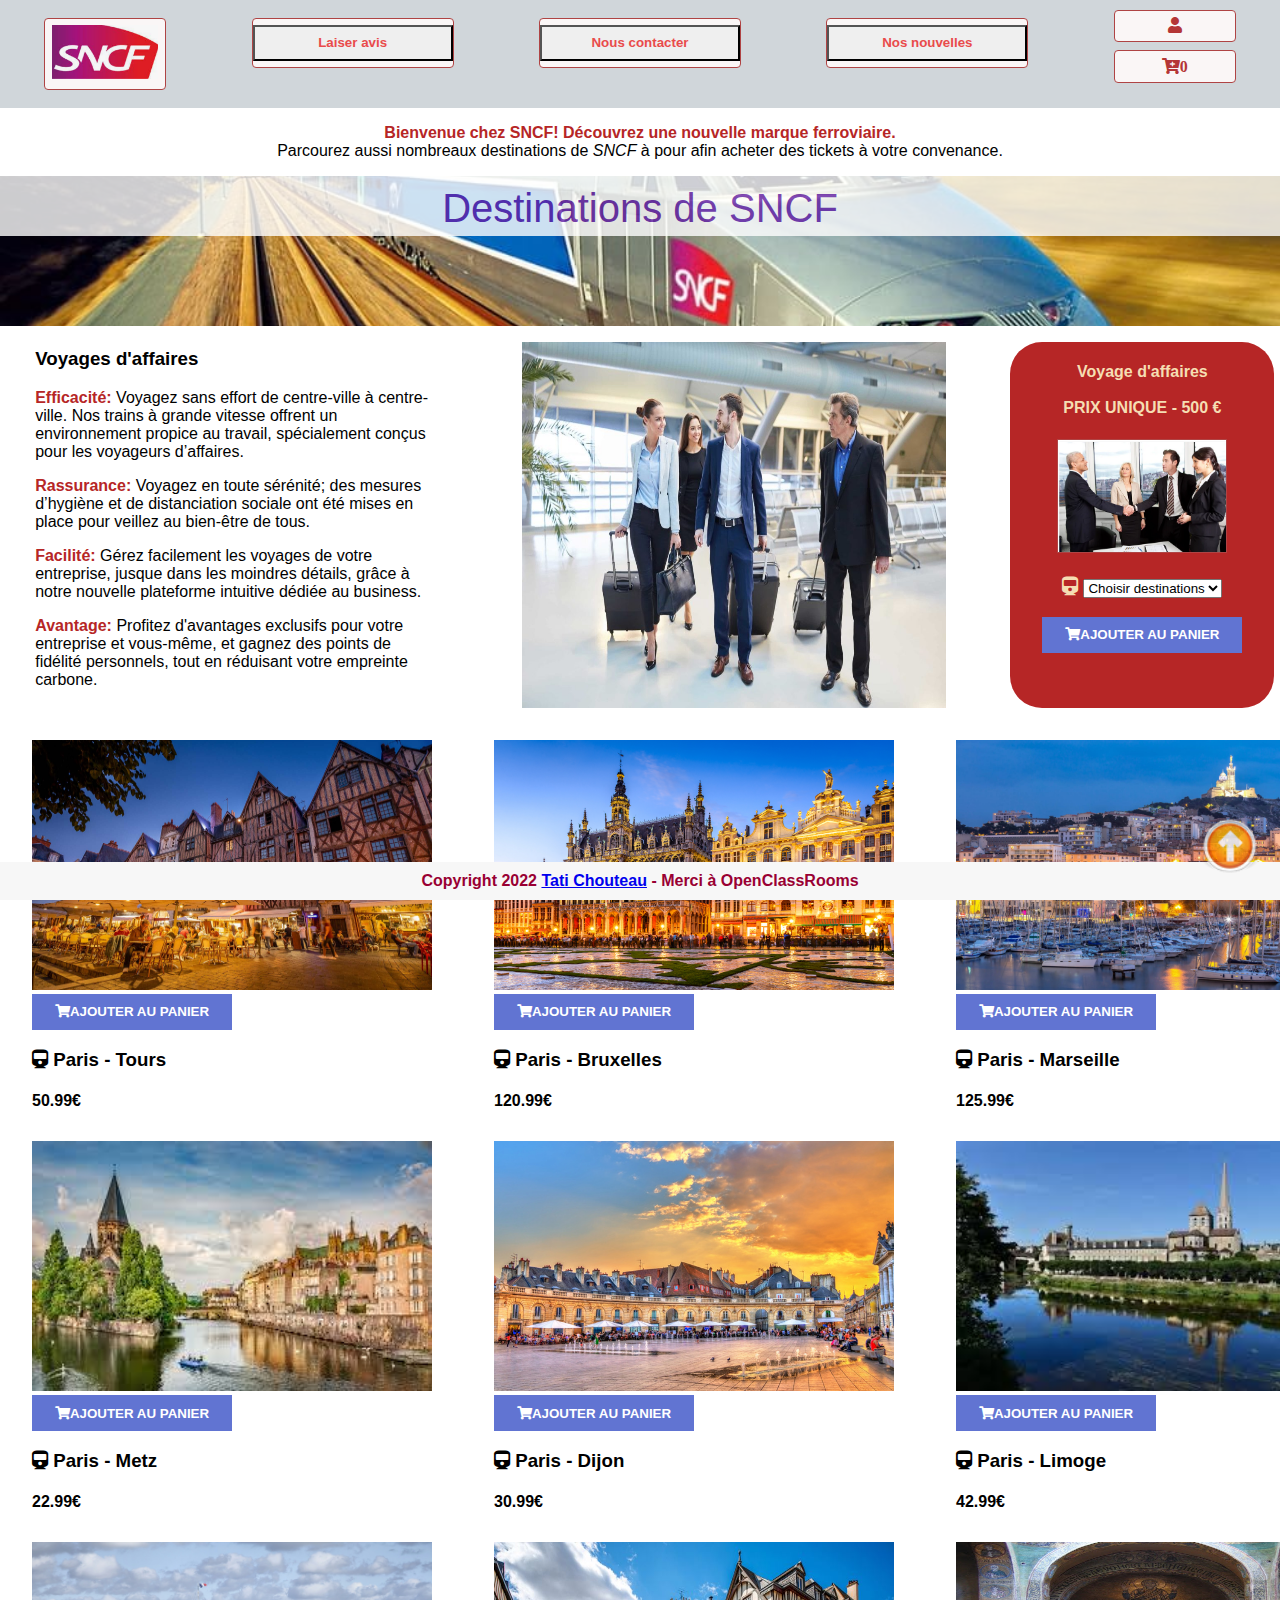
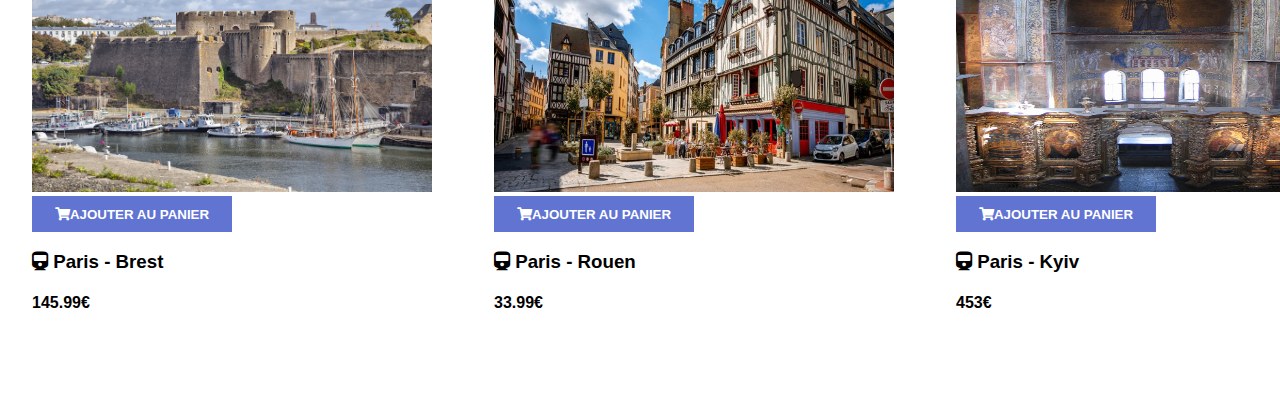
==== commit 26f788df: "Corrections" ====
--- a/sncf.html
+++ b/sncf.html
@@ -14,23 +14,27 @@
       <nav>
         <ul class="menu">
           <li>
-            <p class="bordeau"><a href="#"><img onClick="myFunction('s2')" id="s2" class="logo" src="./images/sncf2.png"
-                  alt="Veuillez cliquer, svp"></a>
+            <p class="bordeaux">
+              <a href="#"><img class="logo" src="./images/sncf2.png" alt="Veuillez cliquer, svp"></a>
+            </p>
           </li>
 
           <li>
-            <p class="bordeau"><a href="#"><button onClick="myFunction('s1')" id="s1" class="cadre">Laiser
-                  avis</button></a></p>
+            <p class="bordeaux">
+              <a href="#"><button class="cadre">Laiser avis</button></a>
+            </p>
           </li>
 
           <li>
-            <p class="bordeau"><a href="#"><button onClick="myFunction('s2')" id="s2" class="cadre">Nous
-                  contacter</button></a></p>
+            <p class="bordeaux">
+              <a href="#"><button class="cadre">Nous contacter</button></a>
+            </p>
           </li>
 
           <li>
-            <p class="bordeau"><a href="#"><button onClick="myFunction('s2')" id="s2" class="cadre">Nos
-                  nouvelles</button></a></p>
+            <p class="bordeaux">
+              <a href="#"><button class="cadre">Nos nouvelles</button></a>
+            </p>
           </li>
 
           <li>
@@ -42,16 +46,11 @@
     </header>
   </div>
   <div class="annonce">
-    <p><strong>Bienvenue chez SNCF! Découvrez une nouvelle marque féroviénne. </strong></br>
+    <p><strong>Bienvenue chez SNCF! Découvrez une nouvelle marque ferroviaire.</strong><br>
       Parcourez aussi nombreaux destinations de <em>SNCF</em> à pour afin acheter des tickets à votre convenance.</p>
   </div>
 
-
-
-
-
   <section>
-
     <ul class="bandeau">
       <li class="imgFond" colspan="2">
         <div class="section">Destinations de SNCF</div>
@@ -60,11 +59,10 @@
   </section>
 
   <section class="lux">
-
     <article class="buisness">
       <h3>Voyages d'affaires</h3>
 
-      <p><strong>Efficacité:</strong></mark>
+      <p><strong>Efficacité:</strong>
         Voyagez sans effort de centre-ville à centre-ville.
         Nos trains à grande vitesse offrent un environnement propice au travail, spécialement conçus pour les voyageurs
         d’affaires.</p>
@@ -92,10 +90,10 @@
       <img class="pub" onClick="myFunction('s2')" id="s2" class="affaires" src="./images/deal.png"
         alt="Veuillez cliquer, svp">
       <h3><i class='fas fa-train'></i>&nbsp;<select id="dest">
-        <option value="C" disabled selected>Choisir destinations</option>
-        <option value="Paris">Paris</option>
-        <option value="Lille">Lille</option>
-      </select></h3>
+          <option value="C" disabled selected>Choisir destinations</option>
+          <option value="Paris">Paris</option>
+          <option value="Lille">Lille</option>
+        </select></h3>
       <button class="addCart" onClick="addCart(99999)" id="s2">
         <i class='fas fa-shopping-cart'></i>AJOUTER AU PANIER
       </button>
@@ -103,10 +101,7 @@
 
   </section>
 
-  
-          <div class="products-center" id="products"></div>
-
-
+  <div class="products-center" id="products"></div>
 
   <div class="cart" id="cart">
     <span class="closeCart" onclick="hideCart()">&times;</span>
--- a/css/sncf.css
+++ b/css/sncf.css
@@ -1,5 +1,206 @@
-.topmenu {
-  background-color: #d0d6da;
+.addCart {
+  position: relative;
+  right: 0;
+  background: #6174d2;
+  color: white;
+  border: none;
+  font-weight: bold;
+  cursor: pointer;
+  padding: 10px;
+}
+
+.addCart:hover {
+  color: white;
+}
+
+.affaires {
+  background-color: rgb(199, 38, 38);
+  margin-left: 2em;
+  margin-bottom: 2em;
+}
+
+.annonce {
+  text-align: center;
+}
+
+article {
+  margin-right: 20px;
+  margin-left: 2em;
+  flex: 3;
+  text-align: left;
+}
+
+article,
+aside {
+  text-align: left;
+}
+
+aside {
+  margin-left: 2em;
+  margin-bottom: 2em;
+  padding-left: 2em;
+  padding-right: 2em;
+  margin-top: 1em;
+}
+
+body {
+  color: black;
+  background: white;
+  margin: 0;
+  padding: 0;
+  font-family: 'Lucida Sans', 'Lucida Sans Regular', 'Lucida Grande', 'Lucida Sans Unicode', Geneva, Verdana, sans-serif;
+  padding-bottom: 60px;
+  max-width: 1600px;
+}
+
+.buisness {
+  min-width: 400px;
+  padding: 0.2em;
+  margin-left: 2em;
+  margin-bottom: 2em;
+}
+
+button {
+  border-radius: 0%;
+  height: 36px;
+  width: 200px;
+  color: rgb(233, 75, 75);
+  font-weight: bold;
+}
+
+button:hover {
+  background-color: rgb(55, 0, 128);
+  color: white;
+}
+
+.bvoyage {
+  max-width: 424px;
+}
+
+div.cart {
+  height: 50%;
+  width: 70%;
+  visibility: hidden;
+  position: fixed;
+  z-index: 1;
+  right: 0;
+  top: 0;
+  background-color: white;
+  opacity: 0.9;
+  margin-top: 40px;
+}
+
+div.section {
+  text-align: center;
+  padding-top: 10px;
+  color: rgb(100, 32, 168);
+  background-color: white;
+  height: 50px;
+  font-size: 40px;
+  opacity: 0.8;
+}
+
+#fleche {
+  position: fixed;
+  cursor: pointer;
+  z-index: 9999;
+  opacity: 0.8;
+  right: 20px;
+  bottom: 20px;
+  display: block;
+}
+
+.fond {
+  background-color: #b62626;
+  max-width: 225px;
+  color: wheat;
+  border-radius: 2em;
+  text-align: center;
+  margin-right: 2em;
+}
+
+header {
+  color: #47108a;
+  border-color: #720606;
+  padding: 0.1em;
+}
+
+.imgaside {
+  display: flex;
+}
+
+i.panier {
+  text-align: center;
+  background: #d8318d;
+  border-radius: 5px;
+  color: white;
+  padding: 5px;
+}
+
+img.product-img {
+  width: 400px;
+  height: 250px;
+}
+
+img.product-img-tiny {
+  width: 40px;
+  height: 25px;
+  vertical-align: middle;
+}
+
+img.pub {
+  width: 84%;
+  border: 1px solid rgb(175, 68, 68);
+}
+
+li.bandeau {
+  height: 60px;
+  width: 100%;
+  position: fixed;
+  z-index: 1;
+  list-style-type: none;
+}
+
+li.imgFond {
+  background-image: url("../images/tgv.jpeg");
+  background-size: cover;
+  background-position-y: center;
+  height: 150px;
+}
+
+li.profile {
+  vertical-align: top;
+  padding-right: 14px;
+  font-size: 30px;
+  padding-top: 14px;
+}
+
+li.profile a {
+  color: rgb(62, 10, 160);
+}
+
+li.titre {
+  background-color: blueviolet;
+  border-radius: 5px;
+  color: white;
+  font-size: 56px;
+  text-align: center;
+  width: 100%;
+}
+
+.logo {
+  height: 54px;
+  background-color: rgb(55, 0, 128);
+}
+
+logo:hover {
+  background-color: rgb(55, 0, 128);
+  color: white;
+}
+
+.lux {
+  display: flex;
+  flex-direction: row;
 }
 
 .menu {
@@ -12,18 +213,11 @@
   /* Alignements des liens dans le menu */
 }
 
-.menu li {
-  list-style-type: none;
-  /* Suppression des puces */
-
-}
-
 .menu a {
   display: block;
   /* Transformation en block */
   min-width: 120px;
   /* Largeur minimale des liens */
-
   margin: 0.5rem;
   /* Marges externes */
   padding: 0.4rem 0;
@@ -40,7 +234,6 @@
   /* Ajout d'une bordure */
   border-radius: 4px;
   /* Arrondis des bordures */
-
   transition: all 1s;
   /* Ajout des effets de transition */
 }
@@ -58,196 +251,13 @@
   border-color: #720606;
 }
 
-header {
-
-  color: #47108a;
-  border-color: #720606;
-  padding: 0.1em;
-}
-
-.annonce {
-  text-align: center;
-}
-
-.orange {
-  width: 60px;
-  height: 60px;
-  box-shadow: none;
-}
-
-#fleche {
-  position: fixed;
-  cursor: pointer;
-  z-index: 9999;
-  opacity: 0.8;
-  right: 20px;
-  bottom: 20px;
-  display: block;
-}
-
-body {
-  color: black;
-  background: white;
-  margin: 0;
-  padding: 0;
-  font-family: 'Lucida Sans', 'Lucida Sans Regular', 'Lucida Grande', 'Lucida Sans Unicode', Geneva, Verdana, sans-serif;
-  padding-bottom: 60px;
-  max-width: 1600px;
-}
-
-li.bandeau {
-  height: 60px;
-  width: 100%;
-  position: fixed;
-  z-index: 1;
+.menu li {
   list-style-type: none;
-}
-
-li.titre {
-  background-color: blueviolet;
-  border-radius: 5px;
-  color: white;
-  font-size: 56px;
-  text-align: center;
-  width: 100%;
-}
-
-i.panier {
-  text-align: center;
-  background: #d8318d;
-  border-radius: 5px;
-  color: white;
-  padding: 5px;
-}
-
-li.imgFond {
-  background-image: url("../images/tgv.jpeg");
-  background-size: cover;
-  background-position-y: center;
-  height: 150px;
-}
-
-div.section {
-  text-align: center;
-  padding-top: 10px;
-  color: rgb(100, 32, 168);
-  background-color: white;
-  height: 50px;
-  font-size: 40px;
-  opacity: 0.8;
-}
-
-ul {
-  height: 100%;
-  width: 100%;
-  margin: 0;
-  padding: 0;
-}
-
-/* Trouvé sur internet permet de faire automatiquement
-  un tableau de 3 cases et d'autant de ligne que nécessaire
-  On a juste besoin d'avoir une balise <article> répértée
-  Autant de fois qu'il y a des produits*/
-.products-center {
-  display: grid;
-  grid-template-columns: repeat(3, 1fr);
-  grid-gap: 10px;
-}
-
-img.product-img {
-  width: 400px;
-  height: 250px;
-}
-
-img.product-img-tiny {
-  width: 40px;
-  height: 25px;
-  vertical-align: middle;
-}
-
-.addCart {
-  position: relative;
-  right: 0;
-  background: #6174d2;
-  color: white;
-  border: none;
-  font-weight: bold;
-  cursor: pointer;
-  padding: 10px;
-}
-
-.addCart:hover {
-  color: white;
-}
-
-div.cart {
-  height: 50%;
-  width: 70%;
-  visibility: hidden;
-  position: fixed;
-  z-index: 1;
-  right: 0;
-  top: 0;
-  background-color: white;
-  opacity: 0.9;
-  margin-top: 40px;
-}
-
-span.closeCart {
-  position: absolute;
-  top: 15px;
-  right: 15px;
-  font-size: 30px;
-  color: violet;
-  cursor: pointer;
-  height: 50px;
-}
-
-ul.cartItems {
-  list-style-type: none;
-  margin-top: 60px;
-}
-
-span.price {
-  position: absolute;
-  right: 80px;
-  font-size: 20px;
-  ;
-}
-
-span.product-trash {
-  position: absolute;
-  right: 45px;
-}
-
-span.total {
-  position: absolute;
-  right: 40px;
-  font-size: 2em;
-  color: darkgoldenrod;
-}
-
-span.arrow {
-  position: absolute;
-  right: 200px;
-}
-
-logo {
-  height: 40%;
-  width: 60%;
-  visibility: hidden;
-  position: fixed;
-  z-index: 1;
-  right: 0;
-  top: 0;
-  background-color: rgb(54, 23, 139);
-  opacity: 0.9;
-
-}
-
-logo:hover {
-  background-color: rgb(55, 0, 128);
-  color: white;
+  /* Suppression des puces */
+}
+
+p.bordeaux {
+  color: #990033;
 }
 
 p.footer {
@@ -261,54 +271,27 @@
   padding-bottom: 10px;
   padding-top: 10px;
   text-align: center;
-
-}
-
-li.profile {
-  vertical-align: top;
-  padding-right: 14px;
-  font-size: 30px;
-  padding-top: 14px;
-}
-
-li.profile a {
-  color: rgb(62, 10, 160);
-}
-
-.tdButton {
-  width: 100%;
-  text-align: none;
-}
-
-button {
-  border-radius: 0%;
-  height: 36px;
-  width: 200px;
-  color:rgb(233, 75, 75);
-  font-weight: bold;
-}
-
-button:hover {
-  background-color: rgb(55, 0, 128);
-  color: white;
-}
-
-p.bordeau {
-  color: #990033;
-}
-
-.fond {
-  background-color: #b62626;
-  max-width: 225px;
-  color: wheat;
-  border-radius: 2em;
-  text-align: center;
-  margin-right: 2em;
-}
-
-.logo {
-  height: 54px;
-  background-color: rgb(55, 0, 128);
+}
+
+/* Trouvé sur internet permet de faire automatiquement
+  un tableau de 3 cases et d'autant de ligne que nécessaire
+  On a juste besoin d'avoir une balise <article> répértée
+  Autant de fois qu'il y a des produits*/
+.products-center {
+  display: grid;
+  grid-template-columns: repeat(3, 1fr);
+  grid-gap: 10px;
+}
+
+.orange {
+  width: 60px;
+  height: 60px;
+  box-shadow: none;
+}
+
+span.arrow {
+  position: absolute;
+  right: 200px;
 }
 
 span.bold {
@@ -316,92 +299,55 @@
   font-size: 20px;
 }
 
+span.closeCart {
+  position: absolute;
+  top: 15px;
+  right: 15px;
+  font-size: 30px;
+  color: violet;
+  cursor: pointer;
+  height: 50px;
+}
+
 span.left {
   margin-left: 20px;
 }
 
-.v {
-  color: rgb(32, 0, 128);
-
-}
-
-.buisness {
-  min-width: 400px;
-  padding: 0.2em;
-
-  margin-left: 2em;
-  margin-bottom: 2em;
-}
-
-.unique {
-  width: 500px;
-  padding: 0.2em;
-
-  margin-left: 2em;
-  margin-bottom: 2em;
-
-
-}
-
-
+span.price {
+  position: absolute;
+  right: 80px;
+  font-size: 20px;
+  ;
+}
+
+span.product-trash {
+  position: absolute;
+  right: 45px;
+}
+
+span.total {
+  position: absolute;
+  right: 40px;
+  font-size: 2em;
+  color: darkgoldenrod;
+}
 
 strong {
   color: #b62626;
 }
 
-
-.bvoyage {
-  max-width: 424px;
-}
-
-article,
-aside {
-  text-align: left;
-}
-
-.imgaside {
-  display: flex;
-}
-
-aside {
-  margin-left: 2em;
-  margin-bottom: 2em;
-  padding-left: 2em;
-  padding-right: 2em;
-  margin-top: 1em;
-}
-
-article {
-
-
-  margin-right: 20px;
-  margin-left: 2em;
-  flex: 3;
-  text-align: left;
-}
-
-.affaires {
-
-  background-color: rgb(199, 38, 38);
-
-  margin-left: 2em;
-  margin-bottom: 2em;
-}
-
-
-img.pub {
-  width: 84%;
-  border: 1px solid rgb(175, 68, 68);
-
-
-}
-
-.form-example {
-  width: 300px;
-  height: 500px;
-}
-
-.lux {
-  display: flex;
-  flex-direction: row;
+.topmenu {
+  background-color: #d0d6da;
+}
+
+ul {
+  height: 100%;
+  width: 100%;
+  margin: 0;
+  padding: 0;
+}
+
+ul.cartItems {
+  list-style-type: none;
+  margin-top: 60px;
 }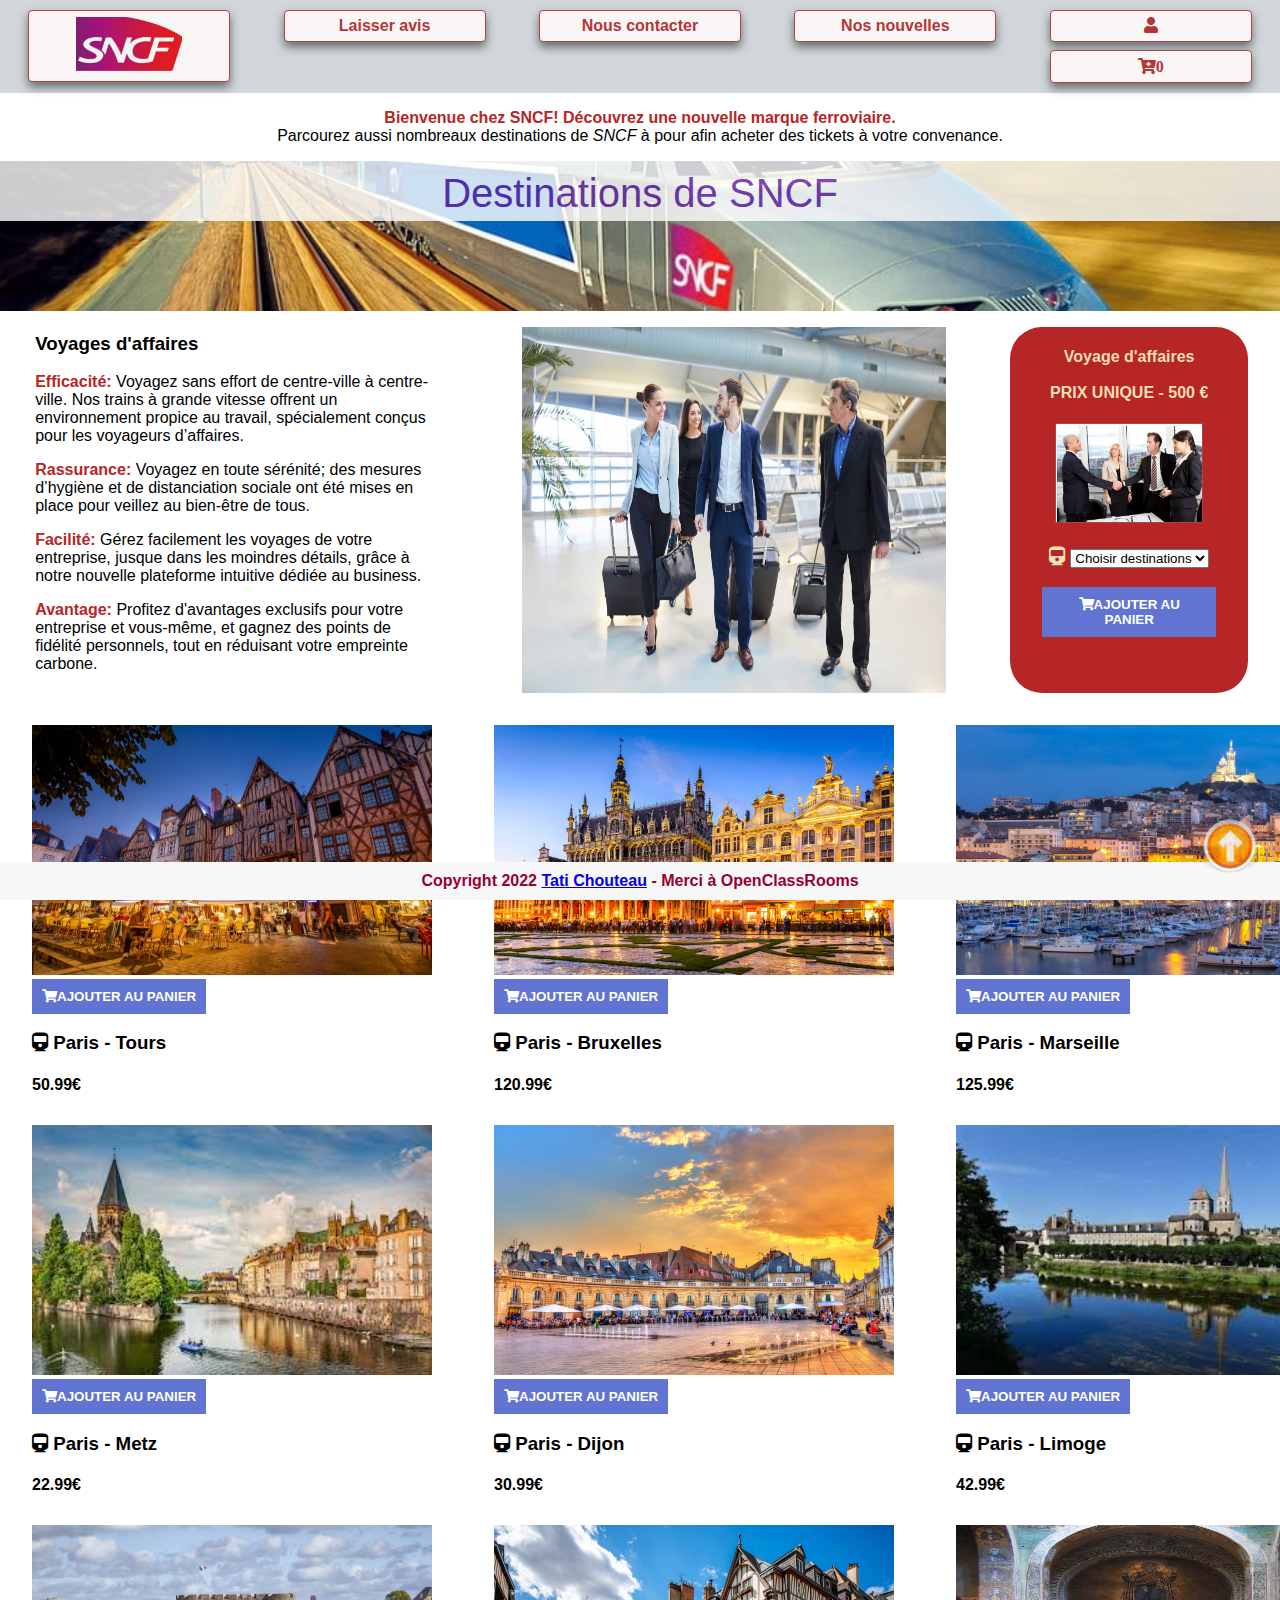
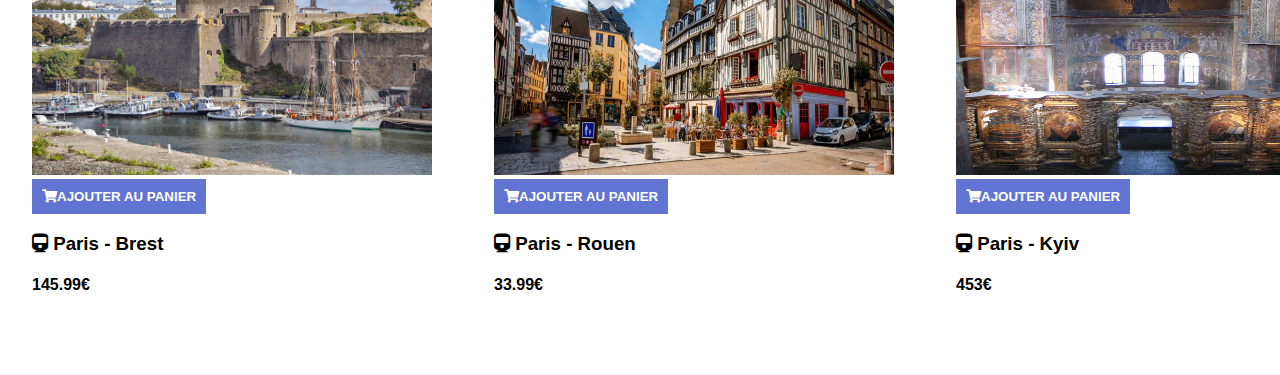
==== commit 5657dc54: "Corrections" ====
--- a/sncf.html
+++ b/sncf.html
@@ -13,33 +13,25 @@
     <header>
       <nav>
         <ul class="menu">
-          <li>
-            <p class="bordeaux">
+          <li class="bordeaux">
               <a href="#"><img class="logo" src="./images/sncf2.png" alt="Veuillez cliquer, svp"></a>
-            </p>
+          </li>
+
+          <li class="bordeaux">
+              <a href="#">Laisser avis</a>
+          </li>
+
+          <li class="bordeaux">
+              <a href="#">Nous contacter</a>
+          </li>
+
+          <li class="bordeaux">
+              <a href="#">Nos nouvelles</a>
           </li>
 
           <li>
-            <p class="bordeaux">
-              <a href="#"><button class="cadre">Laiser avis</button></a>
-            </p>
-          </li>
-
-          <li>
-            <p class="bordeaux">
-              <a href="#"><button class="cadre">Nous contacter</button></a>
-            </p>
-          </li>
-
-          <li>
-            <p class="bordeaux">
-              <a href="#"><button class="cadre">Nos nouvelles</button></a>
-            </p>
-          </li>
-
-          <li>
-            <a class="profile" href="#"><i class="fas fa-user"></i></a>
-            <a class="panier" href="#"><i class="fas fa-cart-plus" onclick="showCart()" id="cartCount">0</i></a>
+            <a href="#"><i class="fas fa-user"></i></a>
+            <a href="#"><i class="fas fa-cart-plus" onclick="showCart()" id="cartCount">0</i></a>
           </li>
         </ul>
       </nav>
@@ -110,12 +102,12 @@
     <span class="total">TOTAL : <i class="fas fa-coins"></i> <span id="totalPrice">0</span>€</span>
   </div>
 
-  <footeur>
+  <footer>
     <div id="fleche" onclick="flechetop()">
       <img class="orange" src="./images/fleche.png" alt="Veuillez cliquer, svp">
     </div>
     <p class="footer">Copyright 2022 <a href="#">Tati Chouteau</a> - Merci à OpenClassRooms</p>
-  </footeur>
+  </footer>
   <script src="./js/sncf.js"></script>
 </body>
 
--- a/css/sncf.css
+++ b/css/sncf.css
@@ -58,19 +58,6 @@
   padding: 0.2em;
   margin-left: 2em;
   margin-bottom: 2em;
-}
-
-button {
-  border-radius: 0%;
-  height: 36px;
-  width: 200px;
-  color: rgb(233, 75, 75);
-  font-weight: bold;
-}
-
-button:hover {
-  background-color: rgb(55, 0, 128);
-  color: white;
 }
 
 .bvoyage {
@@ -129,14 +116,6 @@
   display: flex;
 }
 
-i.panier {
-  text-align: center;
-  background: #d8318d;
-  border-radius: 5px;
-  color: white;
-  padding: 5px;
-}
-
 img.product-img {
   width: 400px;
   height: 250px;
@@ -166,17 +145,6 @@
   background-size: cover;
   background-position-y: center;
   height: 150px;
-}
-
-li.profile {
-  vertical-align: top;
-  padding-right: 14px;
-  font-size: 30px;
-  padding-top: 14px;
-}
-
-li.profile a {
-  color: rgb(62, 10, 160);
 }
 
 li.titre {
@@ -236,6 +204,10 @@
   /* Arrondis des bordures */
   transition: all 1s;
   /* Ajout des effets de transition */
+  width: 200px;
+  font-weight: bold;
+  /* bord comme button */
+  box-shadow: 0px 5px 10px 0px rgba(0, 0, 0, 0.5)
 }
 
 .menu a.actif {
@@ -246,8 +218,8 @@
 
 .menu a:hover,
 .menu a:hover.actif {
-  background-color: #3427ed;
-  color: #861616;
+  background-color: rgb(55, 0, 128);
+  color: white;
   border-color: #720606;
 }
 
